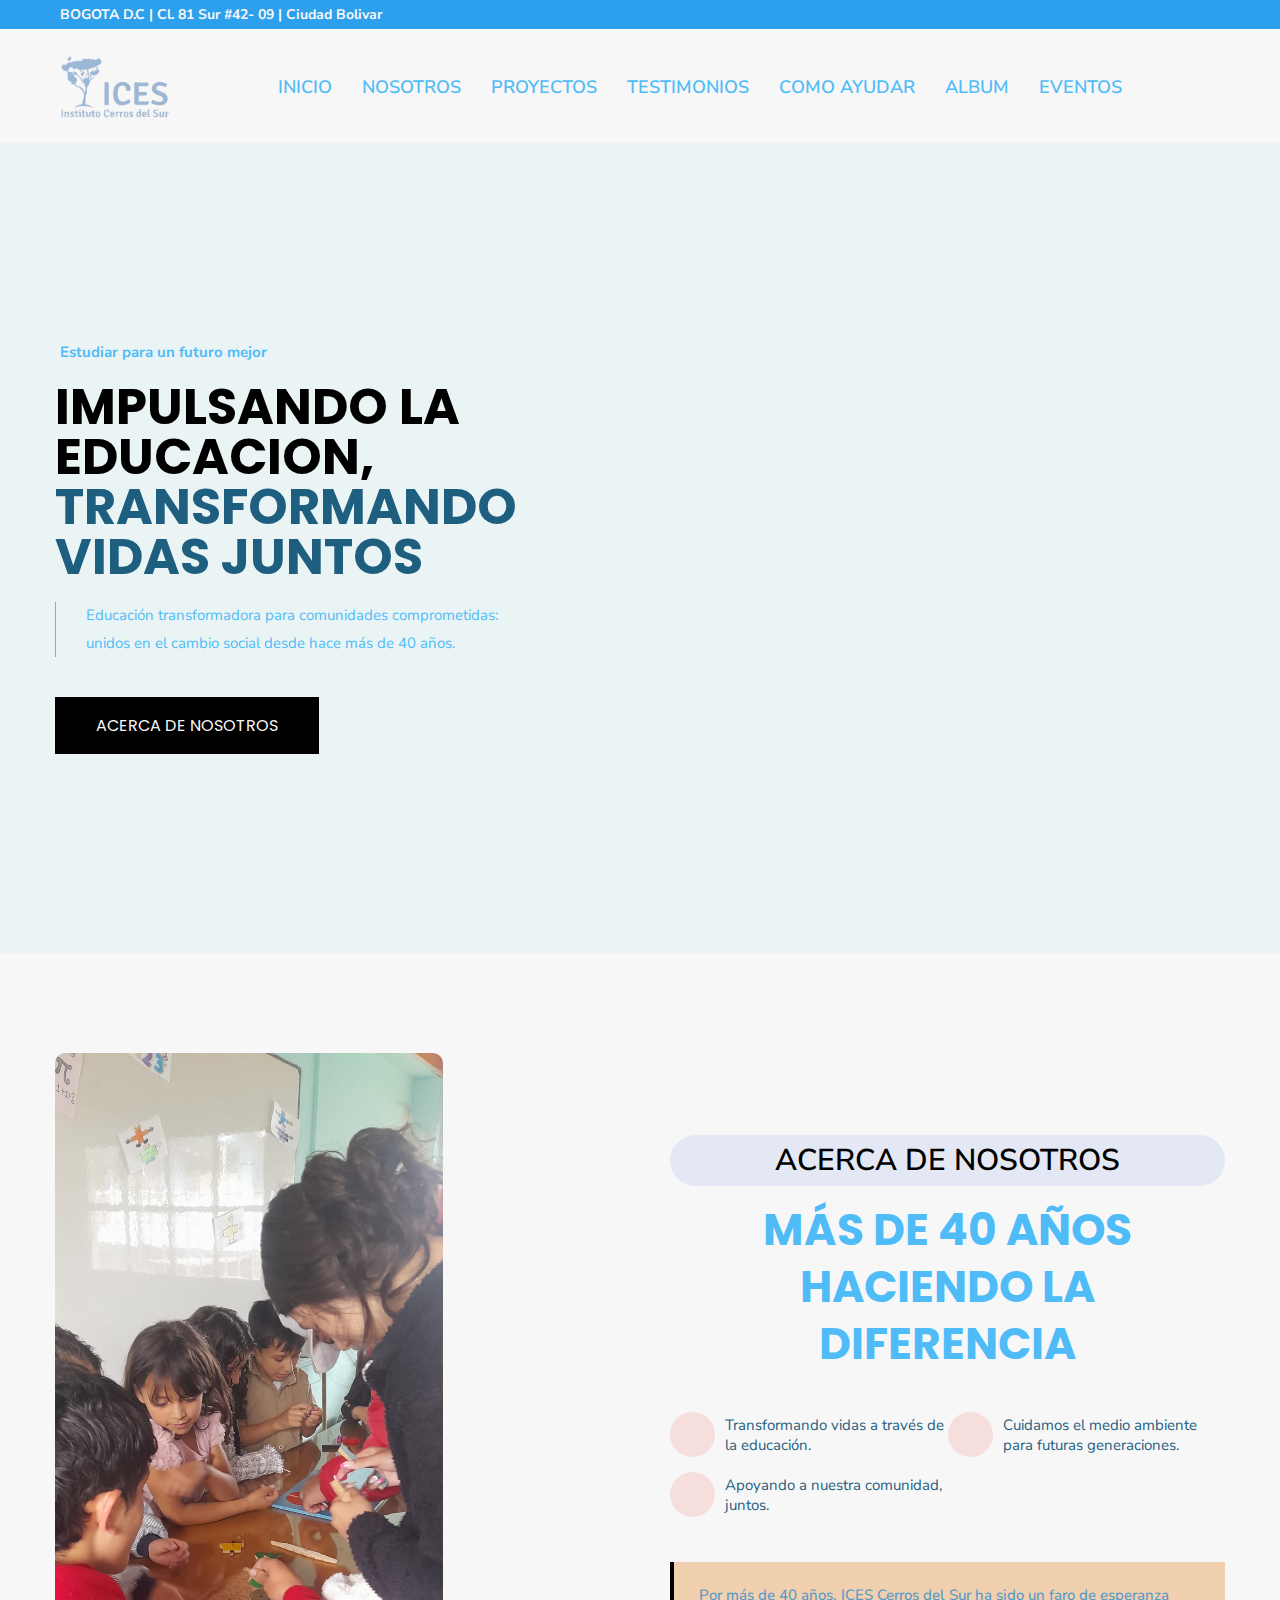
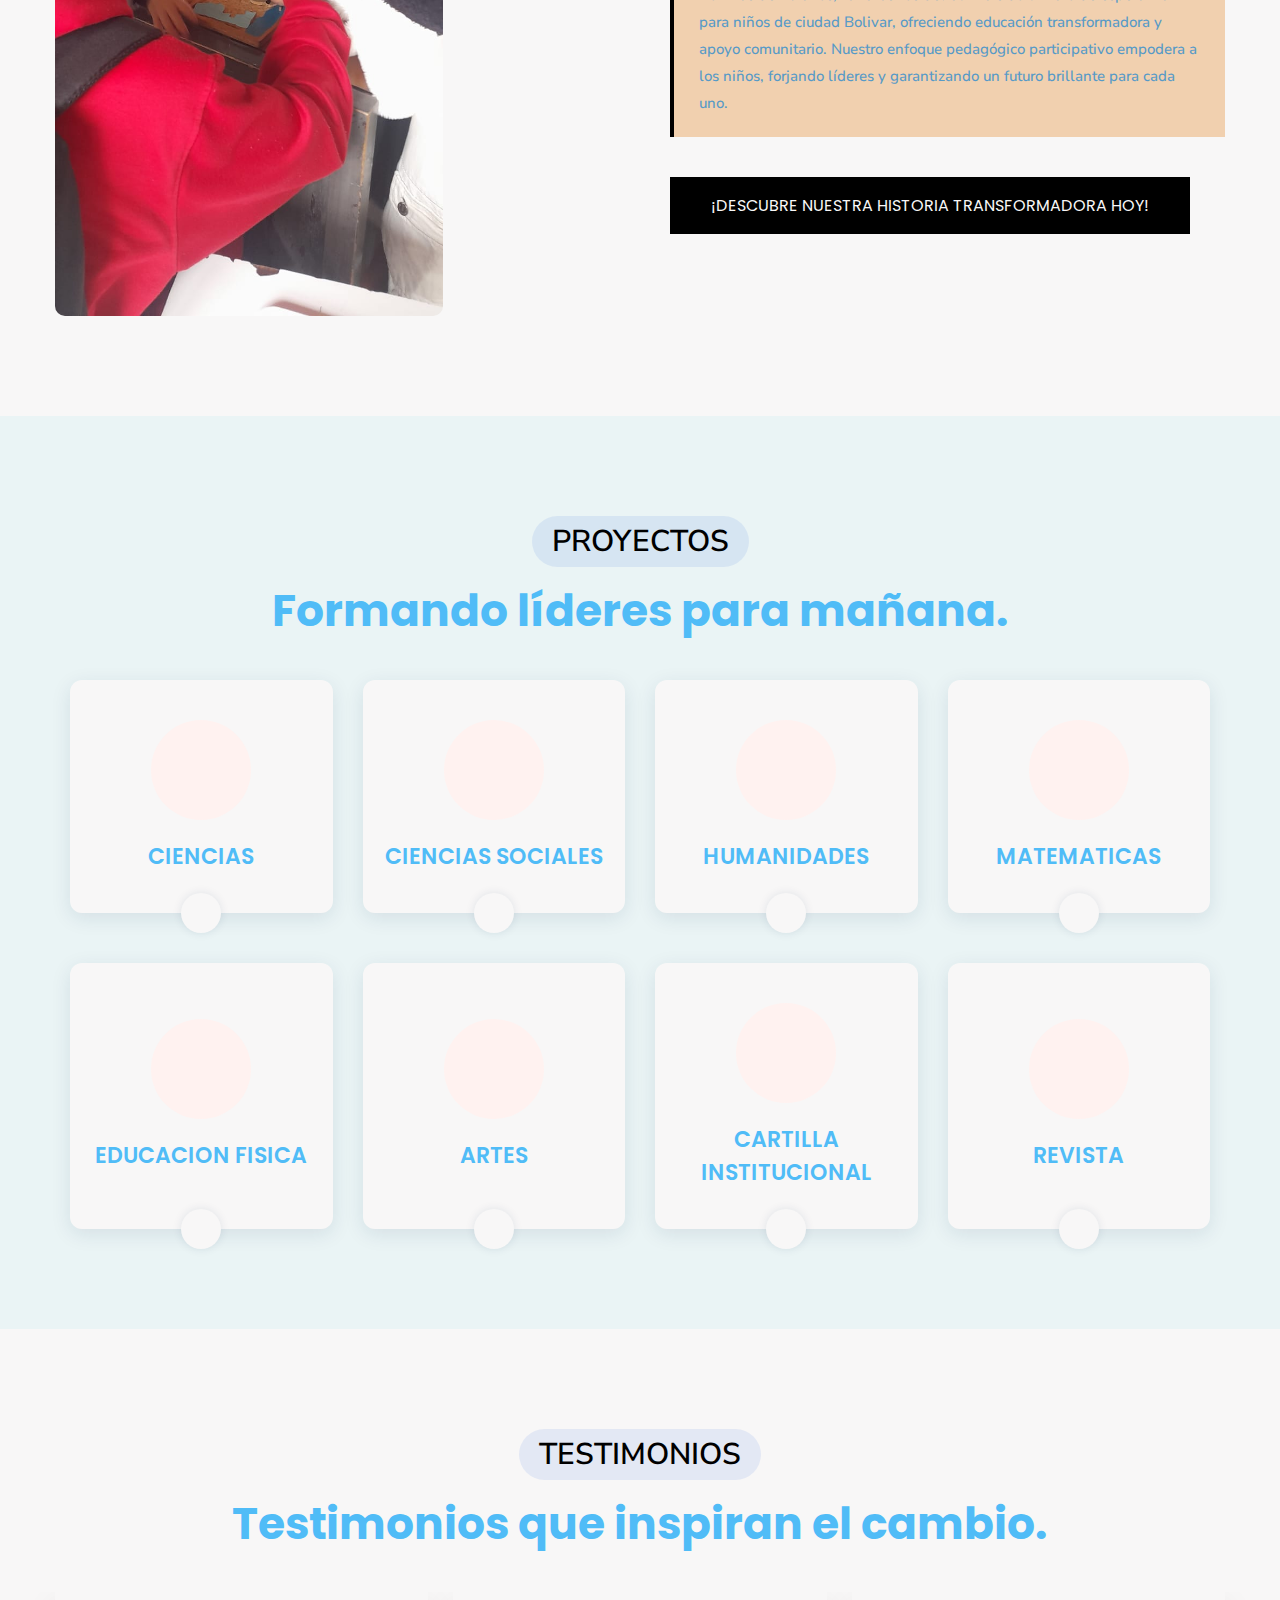
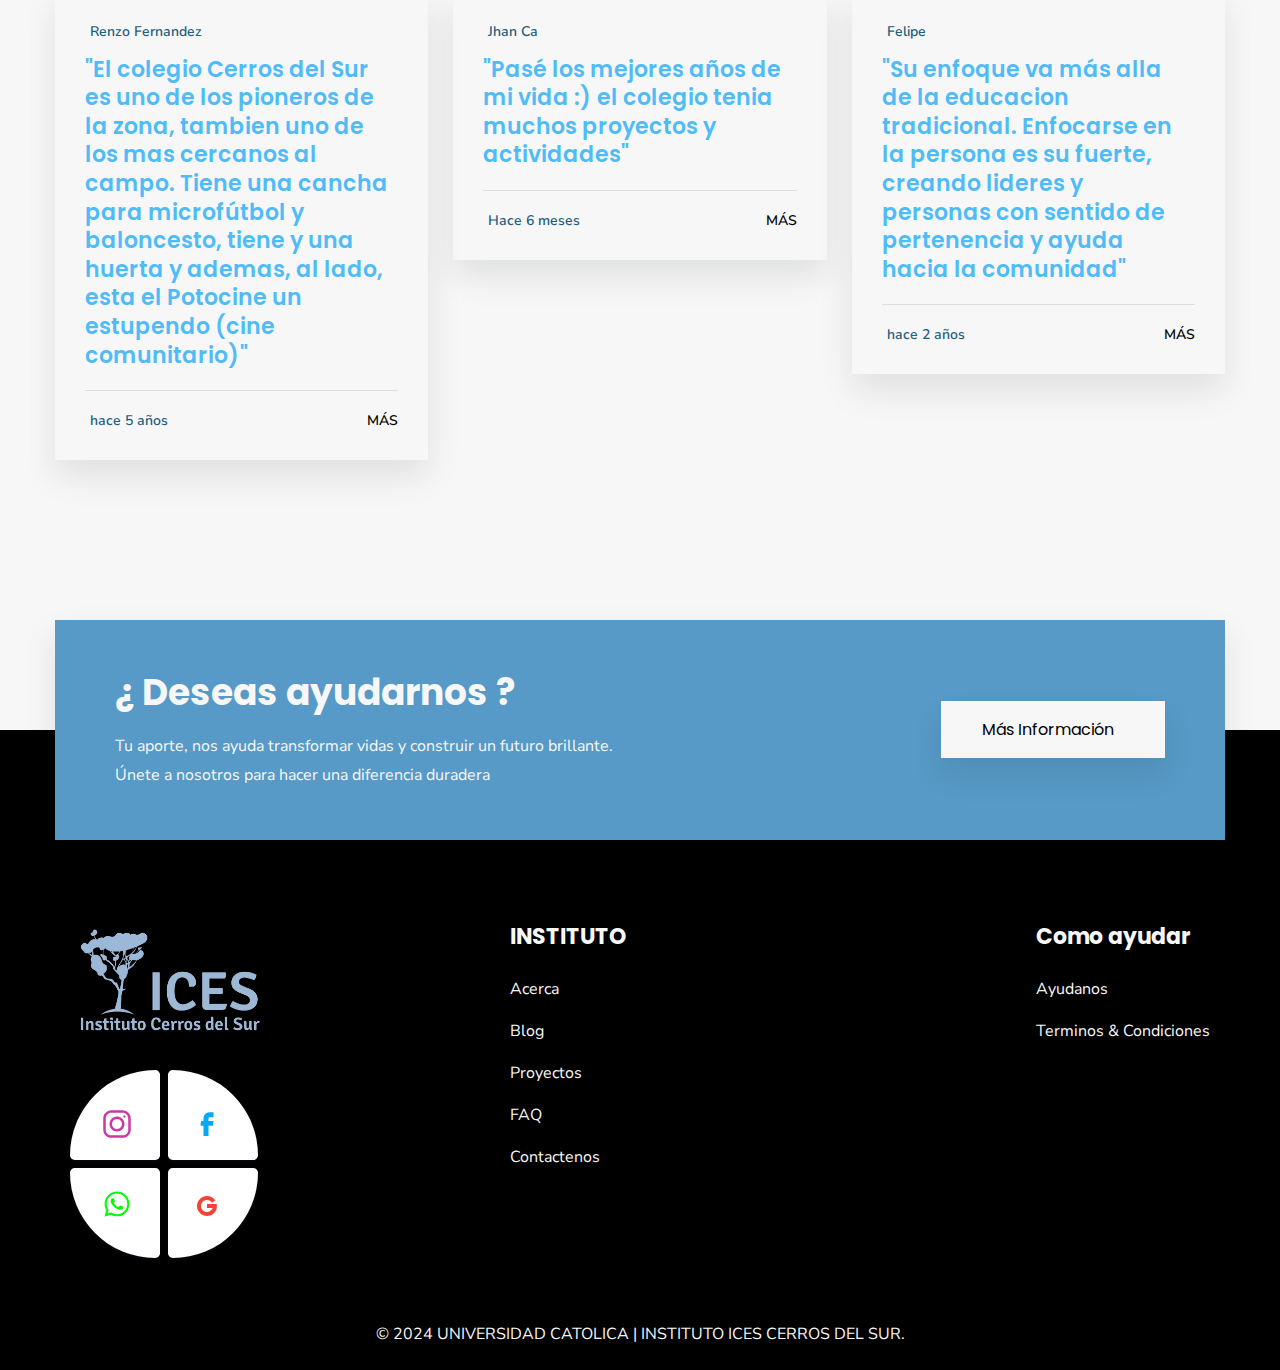
==== index.html @ 518049bb "Primer Commit" ====
<!DOCTYPE html>
<html lang="es">

<head>
  <meta charset="UTF-8">
  <meta http-equiv="X-UA-Compatible" content="IE=edge">
  <meta name="viewport" content="width=device-width, initial-scale=1.0">
  <title>ICES CERROS DEL SUR </title>

  <!-- 
    - favicon
  -->

  <link rel="shortcut icon" type="image/png" sizes="32x32" href="./assets/images/favicon.png">

  <!-- 
    - custom css link
  -->
  <link rel="stylesheet" href="./assets/css/style.css">

  <!-- 
    - google font link
  -->
  <link rel="preconnect" href="https://fonts.googleapis.com">
  <link rel="preconnect" href="https://fonts.gstatic.com" crossorigin>
  <link
    href="https://fonts.googleapis.com/css2?family=Nunito+Sans:wght@400;600;700&family=Poppins:wght@400;500;600;700&display=swap"
    rel="stylesheet">
</head>

<body>

  <!-- 
    - #HEADER
  -->

  <header class="header" data-header>

    <div class="overlay" data-overlay></div>

    <div class="header-top">
      <div class="container">

        <ul class="header-top-list">


          <li>
            <a href="https://maps.app.goo.gl/CgEWjJAajMvfJ3q86" class="header-top-link">
              <ion-icon name="location-outline"></ion-icon>

              <address>BOGOTA D.C | Cl. 81 Sur #42- 09 | Ciudad Bolivar </address>
            </a>
          </li>


        </ul>

        <div class="wrapper">
          <ul class="header-top-social-list">

            <li>
              <a href="mailto:colegioices@gmail.com" class="header-top-social-link">
                <ion-icon name="mail"></ion-icon>
              </a>
            </li>

            <li>
              <a href="https://api.whatsapp.com/send?phone=573142990605&text=Hola,%20quisiera%20más%20información%20de%20cómo%20ayudar." class="header-top-social-link">
                <ion-icon name="logo-whatsapp"></ion-icon>
              </a>
            </li>
            <li>
              <a href="https://www.facebook.com/profile.php?id=100064742769808&mibextid=kFxxJD"
                class="header-top-social-link">
                <ion-icon name="logo-facebook"></ion-icon>
              </a>
            </li>

          </ul>

        </div>

      </div>
    </div>

    <div class="header-bottom">
      <div class="container">

        <a href="index.html" class="logo2">
          <img src="./assets/images/LOGO2.png" alt="LOGO ICES">
        </a>

        <nav class="navbar" data-navbar>

          <div class="navbar-top">


            <button class="nav-close-btn" data-nav-close-btn aria-label="Close Menu">
              <ion-icon name="close-outline"></ion-icon>
            </button>

          </div>
          <div class="navbar-bottom">
            <ul class="navbar-list">

              <li>
                <a href="#home" class="navbar-link" data-nav-link>INICIO</a>
              </li>

              <li>
                <a href="informacion.html" class="navbar-link" data-nav-link>NOSOTROS</a>
              </li>

              <li>
                <a href="#features" class="navbar-link" data-nav-link>PROYECTOS</a>
              </li>

              <li>
                <a href="#blog" class="navbar-link" data-nav-link>TESTIMONIOS</a>
              </li>

              <li>
                <a href="comoayudar.html" class="navbar-link" data-nav-link> COMO AYUDAR</a>
              </li>

              <li>
                <a href="album.html" class="navbar-link" data-nav-link>ALBUM</a>
              </li>

              <li>
                <a href="eventos.html" class="navbar-link" data-nav-link>EVENTOS</a>
              </li>

            </ul>
          </div>

        </nav>

        <div class="header-bottom-actions">

          <button class="header-bottom-actions-btn" data-nav-open-btn aria-label="Open Menu">
            <ion-icon name="menu-outline"></ion-icon>

            <span>Menu</span>
          </button>

        </div>

      </div>
    </div>

  </header>





  <main>
    <article>

      <!-- 
        - #HERO
      -->

      <section class="hero" id="home">
        <div class="container">

          <div class="hero-content">

            <p class="hero-subtitle">
              <ion-icon name="book"></ion-icon>

              <span>Estudiar para un futuro mejor</span>
            </p>

            <h2 class="h1 hero-title">IMPULSANDO LA EDUCACION, <span>TRANSFORMANDO VIDAS JUNTOS</span></h2>

            <p class="hero-text">
              Educación transformadora para comunidades comprometidas: unidos en el cambio social desde hace más de 40
              años.
            </p>

            <button class="btn" onclick="acerca()">ACERCA DE NOSOTROS</button>

          </div>
          <!-- 
  Primera imagen
-->
          <figure class="hero-banner">
            <!-- <img src="./assets/images/fachada.jpeg" alt=" " class="imgfachada" > -->
            <div class="w-100" >
              <iframe src="https://www.facebook.com/plugins/video.php?height=314&href=https%3A%2F%2Fwww.facebook.com%2FAlcaldiaCiudadBolivar%2Fvideos%2F281791846667463%2F&show_text=false&width=560&t=0" width="560" height="314" class="w-100" style="border:none;overflow:hidden" scrolling="no" frameborder="0" allowfullscreen="true" allow="autoplay; clipboard-write; encrypted-media; picture-in-picture; web-share" allowFullScreen="true" ></iframe>
            </div>

          </figure>

        </div>
      </section>





      <!-- 
        - #ABOUT
      -->

      <section class="about" id="about">
        <div class="container">

          <figure class="about-banner">
            <img src="./assets/images/acerca.jpeg" alt="" class="abs-principal">

            <img src="" alt="" class="abs-img">
          </figure>

          <div class="about-content">

            <p class="section-subtitle">ACERCA DE NOSOTROS</p>

            <h2 class="h2 section-title">MÁS DE 40 AÑOS HACIENDO LA DIFERENCIA</h2>

            <p class="about-text">

            </p>

            <ul class="about-list">

              <li class="about-item">
                <div class="about-item-icon">
                  <ion-icon name="book"></ion-icon>
                </div>

                <p class="about-item-text">
                  Transformando vidas a través de la educación.
                </p>
              </li>

              <li class="about-item">
                <div class="about-item-icon">
                  <ion-icon name="leaf-outline"></ion-icon>
                </div>

                <p class="about-item-text">
                  Cuidamos el medio ambiente para futuras generaciones.
                </p>
              </li>

              <li class="about-item">
                <div class="about-item-icon">
                  <ion-icon name="people">
                  </ion-icon>
                </div>

                <p class="about-item-text">
                  Apoyando a nuestra comunidad, juntos.
                </p>
              </li>

            </ul>

            <p class="callout">
              Por más de 40 años, ICES Cerros del Sur ha sido un faro de esperanza para niños de ciudad Bolivar, ofreciendo
              educación transformadora y apoyo comunitario. Nuestro enfoque pedagógico participativo empodera a los
              niños, forjando líderes y garantizando un futuro brillante para cada uno.
            </p>

            <a href="informacion.html" class="btn">¡Descubre nuestra historia transformadora hoy!</a>

          </div>

        </div>
      </section>

      <!-- #FEATURES
        -->

      <section class="features" id="features">
        <div class="container">

          <p class="section-subtitle">PROYECTOS</p>

          <h2 class="h2 section-title">Formando líderes para mañana.</h2>

          <ul class="features-list">

            <li>
              <a href="proyectos.html#ciencias" class="features-card">

                <div class="card-icon">
                  <ion-icon name="leaf-outline"></ion-icon>
                </div>

                <h3 class="card-title">CIENCIAS</h3>

                <div class="card-btn">
                  <ion-icon name="arrow-forward-outline"></ion-icon>
                </div>

              </a>
            </li>


            <li>
              <a href="proyectos.html#sociales" class="features-card">

                <div class="card-icon">
                  <ion-icon name="people"></ion-icon>
                </div>

                <h3 class="card-title">CIENCIAS SOCIALES</h3>

                <div class="card-btn">
                  <ion-icon name="arrow-forward-outline"></ion-icon>
                </div>

              </a>
            </li>

            <li>
              <a href="proyectos.html#humanidades" class="features-card">

                <div class="card-icon">
                  <ion-icon name="people-outline"></ion-icon>
                </div>

                <h3 class="card-title">HUMANIDADES</h3>

                <div class="card-btn">
                  <ion-icon name="arrow-forward-outline"></ion-icon>
                </div>

              </a>
            </li>

            <li>
              <a href="proyectos.html#matematicas" class="features-card">

                <div class="card-icon">
                  <ion-icon name="calculator"></ion-icon>
                </div>

                <h3 class="card-title">MATEMATICAS</h3>

                <div class="card-btn">
                  <ion-icon name="arrow-forward-outline"></ion-icon>
                </div>

              </a>
            </li>

            <li>
              <a href="proyectos.html#edufisica" class="features-card">

                <div class="card-icon">
                  <ion-icon name="football-outline"></ion-icon>
                </div>

                <h3 class="card-title">EDUCACION FISICA</h3>

                <div class="card-btn">
                  <ion-icon name="arrow-forward-outline"></ion-icon>
                </div>

              </a>
            </li>

            <li>
              <a href="proyectos.html#artes" class="features-card">

                <div class="card-icon">
                  <ion-icon name="pencil"></ion-icon>
                </div>

                <h3 class="card-title">ARTES</h3>

                <div class="card-btn">
                  <ion-icon name="arrow-forward-outline"></ion-icon>
                </div>

              </a>
            </li>
            <li>
              <a href="/assets/images/Cartilla final.pdf" class="features-card">

                <div class="card-icon">
                  <ion-icon name="document"></ion-icon>
                </div>

                <h3 class="card-title">CARTILLA INSTITUCIONAL</h3>

                <div class="card-btn">
                  <ion-icon name="arrow-forward-outline"></ion-icon>
                </div>

              </a>
            </li>
            <li>
              <a href="proyectos.html#artes" class="features-card">

                <div class="card-icon">
                  <ion-icon name="newspaper"></ion-icon>
                </div>

                <h3 class="card-title">REVISTA</h3>

                <div class="card-btn">
                  <ion-icon name="arrow-forward-outline"></ion-icon>
                </div>

              </a>
            </li>
          </ul>
          

        </div>
      </section>





      <!-- 
        - #BLOG
      -->

      <section class="blog" id="blog">
        <div class="container">

          <p class="section-subtitle">TESTIMONIOS</p>

          <h2 class="h2 section-title">Testimonios que inspiran el cambio.</h2>

          <ul class="blog-list has-scrollbar">

            <li>
              <div class="blog-card">



                <div class="blog-content">

                  <div class="blog-content-top">

                    <ul class="card-meta-list">

                      <li>
                        <a href="#" class="card-meta-link">
                          <ion-icon name="person"></ion-icon>

                          <span>Renzo Fernandez</span>
                        </a>
                      </li>

                      <li>
                        <a href="#" class="card-meta-link">

                          <span></span>
                        </a>
                      </li>

                    </ul>

                    <h3 class="h3 blog-title">
                      <a href="#">"El colegio Cerros del Sur es uno de los pioneros de la zona, tambien uno de los mas
                        cercanos al campo.
                        Tiene una cancha para microfútbol y baloncesto, tiene y una huerta y ademas, al lado, esta el
                        Potocine un estupendo (cine comunitario)"</a>
                    </h3>

                  </div>

                  <div class="blog-content-bottom">
                    <div class="publish-date">
                      <ion-icon name="calendar"></ion-icon>

                      <time datetime="2022-27-04">hace 5 años</time>
                    </div>

                    <a href="#" class="read-more-btn">Más</a>
                  </div>

                </div>

              </div>
            </li>

            <li>
              <div class="blog-card">


                <div class="blog-content">

                  <div class="blog-content-top">

                    <ul class="card-meta-list">

                      <li>
                        <a href="#" class="card-meta-link">
                          <ion-icon name="person"></ion-icon>
                          <!-- user name review-->
                          <span> Jhan Ca</span>
                        </a>
                      </li>

                      <li>
                        <a href="#" class="card-meta-link">



                        </a>
                      </li>

                    </ul>

                    <h3 class="h3 blog-title">
                      <a href="#">"Pasé los mejores años de mi vida :) el colegio tenia muchos proyectos y
                        actividades"</a>
                    </h3>

                  </div>

                  <div class="blog-content-bottom">
                    <div class="publish-date">
                      <ion-icon name="calendar"></ion-icon>

                      <time datetime="2022-27-04">Hace 6 meses</time>
                    </div>

                    <a href="#" class="read-more-btn">Más</a>
                  </div>

                </div>

              </div>
            </li>

            <li>
              <div class="blog-card">



                <div class="blog-content">

                  <div class="blog-content-top">

                    <ul class="card-meta-list">

                      <li>
                        <a href="#" class="card-meta-link">
                          <ion-icon name="person"></ion-icon>
                          <!-- user name review-->
                          <span>Felipe</span>
                        </a>
                      </li>

                      <li>
                        <a href="#" class="card-meta-link">


                        </a>
                      </li>

                    </ul>

                    <h3 class="h3 blog-title">
                      <a href="#">"Su enfoque va más alla de la educacion tradicional. Enfocarse en la persona es su fuerte, creando lideres y personas con sentido de pertenencia y ayuda hacia la comunidad"</a>
                    </h3>

                  </div>

                  <div class="blog-content-bottom">
                    <div class="publish-date">
                      <ion-icon name="calendar"></ion-icon>

                      <time datetime="2022-27-04">hace 2 años</time>
                    </div>

                    <a href="#" class="read-more-btn">Más</a>
                  </div>

                </div>

              </div>
            </li>

          </ul>

        </div>
      </section>





      <!-- 
        - #CTA
      -->

      <section class="cta">
        <div class="container">

          <div class="cta-card">
            <div class="card-content">
              <h2 class="h2 card-title">¿ Deseas ayudarnos ? </h2>

              <p class="card-text">Tu aporte, nos ayuda transformar vidas y construir un futuro brillante. <br> Únete a
                nosotros para hacer una diferencia duradera</p>
            </div>

            <button class="btn cta-btn" onclick="ayudanos()">
              <span>Más Información</span>

              <ion-icon name="arrow-forward-outline"></ion-icon>
            </button>
          </div>

        </div>
      </section>

    </article>
  </main>





  <!-- 
    - #FOOTER
  -->

  <footer class="footer">

    <div class="footer-top">
      <div class="container">

        <div class="footer-brand">

          <a href="#" class="logo">
            <img src="./assets/images/LOGO.jpeg" alt="ICES LOGO PNG">
          </a>

          <p class="section-text">

          </p>
          <!-- 
    - REDES SOCIALES
  -->
          <div class="main">
            <div class="up">
              <button class="card1" >
                <svg class="instagram" fill-rule="nonzero" height="50px" width="40px" viewBox="0,0,256,256"
                  xmlns:xlink="http://www.w3.org/1999/xlink" xmlns="http://www.w3.org/2000/svg">
                  <g style="mix-blend-mode: normal" text-anchor="none" font-size="none" font-weight="none"
                    font-family="none" stroke-dashoffset="0" stroke-dasharray="" stroke-miterlimit="10"
                    stroke-linejoin="miter" stroke-linecap="butt" stroke-width="1" stroke="none" fill-rule="nonzero">
                    <g transform="scale(8,8)">
                      <path
                        d="M11.46875,5c-3.55078,0 -6.46875,2.91406 -6.46875,6.46875v9.0625c0,3.55078 2.91406,6.46875 6.46875,6.46875h9.0625c3.55078,0 6.46875,-2.91406 6.46875,-6.46875v-9.0625c0,-3.55078 -2.91406,-6.46875 -6.46875,-6.46875zM11.46875,7h9.0625c2.47266,0 4.46875,1.99609 4.46875,4.46875v9.0625c0,2.47266 -1.99609,4.46875 -4.46875,4.46875h-9.0625c-2.47266,0 -4.46875,-1.99609 -4.46875,-4.46875v-9.0625c0,-2.47266 1.99609,-4.46875 4.46875,-4.46875zM21.90625,9.1875c-0.50391,0 -0.90625,0.40234 -0.90625,0.90625c0,0.50391 0.40234,0.90625 0.90625,0.90625c0.50391,0 0.90625,-0.40234 0.90625,-0.90625c0,-0.50391 -0.40234,-0.90625 -0.90625,-0.90625zM16,10c-3.30078,0 -6,2.69922 -6,6c0,3.30078 2.69922,6 6,6c3.30078,0 6,-2.69922 6,-6c0,-3.30078 -2.69922,-6 -6,-6zM16,12c2.22266,0 4,1.77734 4,4c0,2.22266 -1.77734,4 -4,4c-2.22266,0 -4,-1.77734 -4,-4c0,-2.22266 1.77734,-4 4,-4z">
                      </path>
                    </g>
                  </g>
                </svg>
              </button>
              <button class="card2" onclick="facebook()">
                <svg xmlns="http://www.w3.org/2000/svg" fill="none" viewBox="0 0 24 24" height="50px" width="30px"
                  class="facebook">
                  <path
                    d="M9.19795 21.5H13.198V13.4901H16.8021L17.198 9.50977H13.198V7.5C13.198 6.94772 13.6457 6.5 14.198 6.5H17.198V2.5H14.198C11.4365 2.5 9.19795 4.73858 9.19795 7.5V9.50977H7.19795L6.80206 13.4901H9.19795V21.5Z">
                  </path>
                </svg>
              </button>
            </div>
            <div class="down">
              <button class="card3" onclick="whatsapp()">
                <svg width="30" height="30" viewBox="0 0 24 24" xmlns="http://www.w3.org/2000/svg" class="whatsapp">
                  <path
                    d="M19.001 4.908A9.817 9.817 0 0 0 11.992 2C6.534 2 2.085 6.448 2.08 11.908c0 1.748.458 3.45 1.321 4.956L2 22l5.255-1.377a9.916 9.916 0 0 0 4.737 1.206h.005c5.46 0 9.908-4.448 9.913-9.913A9.872 9.872 0 0 0 19 4.908h.001ZM11.992 20.15A8.216 8.216 0 0 1 7.797 19l-.3-.18-3.117.818.833-3.041-.196-.314a8.2 8.2 0 0 1-1.258-4.381c0-4.533 3.696-8.23 8.239-8.23a8.2 8.2 0 0 1 5.825 2.413 8.196 8.196 0 0 1 2.41 5.825c-.006 4.55-3.702 8.24-8.24 8.24Zm4.52-6.167c-.247-.124-1.463-.723-1.692-.808-.228-.08-.394-.123-.556.124-.166.246-.641.808-.784.969-.143.166-.29.185-.537.062-.247-.125-1.045-.385-1.99-1.23-.738-.657-1.232-1.47-1.38-1.716-.142-.247-.013-.38.11-.504.11-.11.247-.29.37-.432.126-.143.167-.248.248-.413.082-.167.043-.31-.018-.433-.063-.124-.557-1.345-.765-1.838-.2-.486-.404-.419-.557-.425-.142-.009-.309-.009-.475-.009a.911.911 0 0 0-.661.31c-.228.247-.864.845-.864 2.067 0 1.22.888 2.395 1.013 2.56.122.167 1.742 2.666 4.229 3.74.587.257 1.05.408 1.41.523.595.19 1.13.162 1.558.1.475-.072 1.464-.6 1.673-1.178.205-.58.205-1.075.142-1.18-.061-.104-.227-.165-.475-.29Z">
                  </path>
                </svg>
              </button>
              <button class="card4" onclick="mail()">
                <svg xmlns="http://www.w3.org/2000/svg" fill="none" viewBox="0 0 24 24" height="24" class="gmail"
                  width="24">
                  <path
                    d="M6 12C6 15.3137 8.68629 18 12 18C14.6124 18 16.8349 16.3304 17.6586 14H12V10H21.8047V14H21.8C20.8734 18.5645 16.8379 22 12 22C6.47715 22 2 17.5228 2 12C2 6.47715 6.47715 2 12 2C15.445 2 18.4831 3.742 20.2815 6.39318L17.0039 8.68815C15.9296 7.06812 14.0895 6 12 6C8.68629 6 6 8.68629 6 12Z">
                  </path>
                </svg>
              </button>
            </div>
          </div>
          
        </div>

        <div class="footer-link-box">

          <ul class="footer-list">

            <li>
              <p class="footer-list-title">INSTITUTO</p>
            </li>

            <li>
              <a href="#about" class="footer-link">Acerca</a>
            </li>

            <li>
              <a href="#blog" class="footer-link">Blog</a>
            </li>

            <li>
              <a href="#features" class="footer-link">Proyectos</a>
            </li>

            <li>
              <a href="#" class="footer-link">FAQ</a>
            </li>

            <li>
              <a href="comoayudar.html" class="footer-link">Contactenos</a>
            </li>

          </ul>

          <ul class="footer-list">

            <li>
              <p class="footer-list-title">Como ayudar</p>
            </li>

            <li>
              <a href="comoayudar.html" class="footer-link">Ayudanos</a>
            </li>

            <li>
              <a href="#" class="footer-link">Terminos & Condiciones</a>
            </li>
          </ul>

        </div>

      </div>
    </div>

    <div class="footer-bottom">
      <div class="container">

        <p class="copyright">
          &copy; 2024 <a href="#">UNIVERSIDAD CATOLICA | INSTITUTO ICES CERROS DEL SUR</a>.
        </p>

      </div>
    </div>

  </footer>





  <!-- 
    - custom js link
  -->
  <script src="./assets/js/script.js"></script>

  <!-- 
    - ionicon link
  -->
  <script type="module" src="https://unpkg.com/ionicons@5.5.2/dist/ionicons/ionicons.esm.js"></script>
  <script nomodule src="https://unpkg.com/ionicons@5.5.2/dist/ionicons/ionicons.js"></script>

</body>

</html>
---- assets/css/style.css ----
/*-----------------------------------*\
  #style.css
\*-----------------------------------*/







/*-----------------------------------*\
  #CUSTOM PROPERTY
\*-----------------------------------*/

:root {

  /**
   * colors
   */

  --dark-jungle-green: hsl(201, 91%, 64%);
  --prussian-blue: hsl(204, 84%, 55%);
  --raisin-black-1: hsl(204, 50%, 56%);
  --raisin-black-2: hsl(200, 78%, 66%);
  --yellow-green: hsl(89, 72%, 45%);
  --orange-soda: hsl(0, 0%, 0%);
  --cultured-1: hsl(0, 0%, 93%);
  --cultured-2: hsl(185, 35%, 94%);
  --misty-rose: hsl(7, 56%, 91%);
  --alice-blue: hsl(210, 100%, 97%);
  --seashell: hsl(8, 100%, 97%);
  --cadet: hsl(200, 62%, 31%);
  --white: hsl(0, 6%, 97%);
  --black: hsl(0, 0%, 0%);
  --opal: hsl(180, 29%, 56%);

  /**
   * typography
   */

  --ff-nunito-sans: "Nunito Sans", sans-serif;
  --ff-poppins: "Poppins", sans-serif;

  --fs-1: 1.875rem;
  --fs-2: 1.5rem;
  --fs-3: 1.375rem;
  --fs-4: 1.125rem;
  --fs-5: 0.875rem;
  --fs-6: 0.813rem;
  --fs-7: 0.75rem;

  --fw-500: 500;
  --fw-600: 600;
  --fw-700: 700;

  /**
   * transition
   */

  --transition: 0.25s ease;

  /**
   * spacing
   */

  --section-padding: 100px;

  /**
   * shadow
   */

  --shadow-1: 0 5px 20px 0 hsla(219, 56%, 21%, 0.1);
  --shadow-2: 0 16px 32px hsla(188, 63%, 7%, 0.1);

}





/*-----------------------------------*\
  #RESET
\*-----------------------------------*/

*, *::before, *::after {
  margin: 0;
  padding: 0;
  box-sizing: border-box;
}

li { list-style: none; }

a { text-decoration: none; }

a,
img,
span,
button,
ion-icon { display: block; }

button {
  border: none;
  background: none;
  font: inherit;
  text-align: left;
  cursor: pointer;
}

address { font-style: normal; }

ion-icon { pointer-events: none; }

html {
  font-family: var(--ff-nunito-sans);
  scroll-behavior: smooth;
}

body {
  background: var(--white);
  overflow-x: hidden;
}

::-webkit-scrollbar {
  width: 10px;
  height: 8px;
}

::-webkit-scrollbar-track { background: var(--white); }

::-webkit-scrollbar-thumb {
  background: var(--cadet);
  border-left: 2px solid var(--white);
}





/*-----------------------------------*\
  #REUSED STYLE
\*-----------------------------------*/

.container { padding-inline: 15px; }

button, a { transition: var(--transition); }

.h1,
.h2,
.h3 {
  color: var(--dark-jungle-green);
  font-family: var(--ff-poppins);
  line-height: 1.3;
}

.h1 {
  font-size: var(--fs-1);
  line-height: 1;
}

.h2 { font-size: var(--fs-2); }

.h3 {
  font-size: var(--fs-4);
  font-weight: var(--font-weight, 700);
}

.h3 > a { color: inherit; }

.btn {
  position: relative;
  background: var(--orange-soda);
  color: var(--white);
  font-family: var(--ff-poppins);
  font-size: var(--fs-5);
  text-transform: var(--text-transform, capitalize);
  border: 1px solid var(--orange-soda);
  padding: 10px 20px;
  z-index: 1;
}

.btn:is(:hover, :focus) {
  background: var(--black);
  color: var(--dark-jungle-green);
  border-color: var(--black);
}

.logo-inside{
  margin-left: 40%;
}

.btn::before {
  content: "";
  position: absolute;
  top: 0;
  left: 0;
  width: 0;
  height: 100%;
  background: var(--white);
  transition: var(--transition);
  z-index: -1;
}

.btn:is(:hover, :focus)::before { width: 100%; }

.w-100 { width: 100%; padding-left: 20px; border-radius: 10px;}

.section-subtitle {
  color: var(--orange-soda);
  font-size: 30px;
  font-weight: var(--fw-600);
  padding: 5px 20px;
  background: hsla(220, 96%, 44%, 0.083);
  width: max-content;
  border-radius: 50px;
  margin-inline: auto;
  margin-bottom: 15px;
  border-color: #333FEB;
}

.section-title {
  text-align: var(--text-align, center);
  margin-bottom: var(--margin-bottom, 50px);
}

.card-badge {
  background: var(--black);
  color: var(--white);
  font-size: var(--fs-7);
  text-transform: uppercase;
  position: absolute;
  top: 15px;
  right: 15px;
  padding: 4px 10px;
}

.card-badge.green { background: var(--yellow-green); }

.card-badge.orange { background: var(--orange-soda); }

.has-scrollbar {
  display: flex;
  align-items: flex-start;
  gap: 15px;
  overflow-x: auto;
  margin-inline: -15px;
  padding-inline: 15px;
  scroll-padding-left: 15px;
  padding-bottom: 60px;
  scroll-snap-type: inline mandatory;
}

.has-scrollbar > li {
  min-width: 100%;
  scroll-snap-align: start;
}

.has-scrollbar::-webkit-scrollbar-track {
  background: var(--cultured-2);
  outline: 2px solid var(--cadet);
  border-radius: 10px;
}

.has-scrollbar::-webkit-scrollbar-thumb {
  background: var(--cadet);
  border: 1px solid var(--cultured-2);
  border-radius: 10px;
}

.has-scrollbar::-webkit-scrollbar-button { width: 15%; }





/*-----------------------------------*\
  #HEADER
\*-----------------------------------*/

.header {
  position: relative;
  z-index: 3;
}

.header-top {
  background: var(--prussian-blue);
  padding-block: 15px;
}

.header-top .container,
.header-top-list {
  display: flex;
  flex-wrap: wrap;
  justify-content: center;
  align-items: center;
}

.header-top .container { gap: 8px 20px; }

.header-top-list { gap: 15px; }

.header-top-link {
  color: var(--white);
  font-size: var(--fs-6);
  font-weight: var(--fw-700);
  display: flex;
  justify-content: center;
  align-items: center;
  gap: 5px;
}

.header-top-link:is(:hover, :focus) { color: var(--orange-soda); }

.header-top-link ion-icon {
  color: var(--orange-soda);
  font-size: 15px;
  --ionicon-stroke-width: 60px;
}

.header-top .wrapper,
.header-top-social-list {
  display: flex;
  align-items: center;
}

.header-top .wrapper { gap: 20px; }

.header-top-social-list { gap: 8px; }

.header-top-social-link {
  color: var(--white);
  font-size: 15px;
}

.header-top-btn {
  background: var(--orange-soda);
  color: var(--white);
  font-size: var(--fs-6);
  font-weight: var(--fw-700);
  padding: 4px 15px;
}

.header-top-btn:is(:hover, :focus) { --orange-soda: hsl(7, 72%, 46%); }

.header-bottom {
  background: var(--white);
  padding-block: 25px;
}

.header-bottom .logo img { margin-inline: auto;
max-width: 100px; max-height: 70px; }

.navbar {
  background: var(--white);
  position: fixed;
  top: 0;
  left: -310px;
  max-width: 300px;
  width: 100%;
  height: 100%;
  box-shadow: 0 3px 10px hsla(0, 0%, 0%, 0.3);
  z-index: 5;
  padding: 60px 20px;
  visibility: hidden;
  transition: 0.15s ease-in;
}

.navbar.active {
  visibility: visible;
  transform: translateX(310px);
  transition: 0.25s ease-out;
}

.navbar-top {
  display: flex;
  justify-content: space-between;
  align-items: center;
  padding-bottom: 40px;
  border-bottom: 1px solid var(--cultured-1);
  margin-bottom: 25px;
}

.navbar-top .logo img { width: 200px; }

.nav-close-btn ion-icon {
  font-size: 20px;
  --ionicon-stroke-width: 45px;
  padding: 5px;
}

.navbar-link {
  color: var(--cadet);
  font-size: var(--fs-5);
  font-weight: var(--fw-600);
  text-transform: uppercase;
  padding-block: 15px;
}

.navbar-link:is(:hover, :focus) { color: var(--orange-soda); }

.overlay {
  position: fixed;
  inset: 0;
  background: hsla(0, 0%, 0%, 0.7);
  opacity: 0;
  pointer-events: none;
  transition: var(--transition);
  z-index: 4;
}

.overlay.active {
  opacity: 1;
  pointer-events: all;
}

.header-bottom-actions {
  background: var(--white);
  position: fixed;
  bottom: 0;
  left: 0;
  width: 100%;
  display: flex;
  justify-content: space-evenly;
  padding-block: 15px 10px;
  box-shadow: -2px 0 30px hsla(237, 71%, 52%, 0.2);
  z-index: 3;
}

.header-bottom-actions-btn ion-icon {
  color: hsl(0, 0%, 10%);
  font-size: 20px;
  margin-inline: auto;
  margin-bottom: 5px;
  --ionicon-stroke-width: 40px;
  transition: var(--transition);
}

.header-bottom-actions-btn:is(:hover, :focus) ion-icon { color: var(--orange-soda); }

.header-bottom-actions-btn span {
  color: var(--cadet);
  font-family: var(--ff-poppins);
  font-size: var(--fs-7);
  font-weight: var(--fw-500);
}





/*-----------------------------------*\
  #HERO
\*-----------------------------------*/

.hero {
  background-color: var(--cultured-2);
  padding-block: var(--section-padding);
  min-height: 90vh ;
  display: grid;
}

.hero .w-100{
  min-width: 100%;
  min-height: 100%;
}

.hero .container{
 
  align-content: center;
}

.hero-content { margin-bottom: 60px; }

.hero-subtitle {
  display: flex;
  justify-content: flex-start;
  align-items: center;
  gap: 5px;
  margin-bottom: 20px;
}

.hero-title span{
  color: var(--cadet);
}

.hero-subtitle ion-icon { color: var(--orange-soda); }

.hero-subtitle span {
  color: var(--dark-jungle-green);
  font-size: var(--fs-5);
  font-weight: var(--fw-700);
}

.hero-title { margin-bottom: 20px; color: var(--orange-soda)}

.hero-text {
  color: var(--dark-jungle-green);
  font-size: var(--fs-5);
  line-height: 1.8;
  padding-left: 15px;
  border-left: 1px solid;
  margin-bottom: 30px;
}

.hero-title-contacto{
  align-items: center;
  display: flex;
}





/*-----------------------------------*\
  #ABOUT
\*-----------------------------------*/

.about { padding-block: var(--section-padding); }

.about-banner {
  position: relative;
  margin-bottom: 40px;
  
}

.about-banner > img {
  max-width: max-content;
  width: 80%%;
  border-radius: 10px;
}


.about-banner .abs-img {
  position: absolute;
  bottom: 5px;
  margin-left:5px;
  width: 40%;
  border-radius: 4px;
}

.about .section-subtitle { margin-inline: 0; width: 100%; text-align: center;}


.about .section-title {
  --text-align: left;
  --margin-bottom: 15px;
}

.about-text {
  color: var(--cadet);
  font-size: var(--fs-5);
  line-height: 1.7;
  margin-bottom: 30px;
}

.about-list { margin-bottom: 30px; }

.about-item {
  display: flex;
  justify-content: flex-start;
  align-items: center;
  gap: 10px;
  margin-bottom: 15px;
}

.about-item-icon {
  background: var(--misty-rose);
  height: 45px;
  min-width: 45px;
  border-radius: 50%;
  display: grid;
  place-items: center;
}

.about-item-icon ion-icon {
  color: #1D438A;
  font-size: 18px;
}

.about-item-text {
  color: var(--cadet);
  font-size: var(--fs-5);
}

.about .callout {
  background: hsla(30, 78%, 53%, 0.353);
  color: var(--raisin-black-1);
  font-size: var(--fs-5);
  font-weight: var(--fw-500);
  line-height: 1.8;
  padding: 20px 25px;
  border-left: 4px solid var(--orange-soda);
  margin-bottom: 40px;
}

.about .btn {
  max-width: max-content;
  --text-transform: uppercase;
}





/*-----------------------------------*\
  #SERVICE
\*-----------------------------------*/

.service {
  background: var(--cultured-2);
  padding-block: var(--section-padding);
}

.service-list {
  display: flex;
  flex-wrap: wrap;
  justify-content: center;
  gap: 30px;
}

.service-card {
  position: relative;
  background: var(--white);
  text-align: center;
  padding: 40px 30px;
  box-shadow: var(--shadow-2);
  
}

.service-card .card-icon {
  
  width: max-content;
  margin-inline: auto;
  margin-bottom: 20px;
}
.service-card .card-icon >img{
  max-width: 200px;
}

#courier{
  max-width: 185px;
}

.service-card .card-title { margin-bottom: 15px; }

.service-card .card-title > a:is(:hover, :focus) { color: var(--orange-soda); }

.service-card .card-text {
  color: var(--cadet);
  font-size: var(--fs-5);
  line-height: 1.8;
  margin-bottom: 25px;
}

.service-card .card-link {
  color: var(--opal);
  font-size: var(--fs-5);
  font-weight: var(--fw-600);
  display: flex;
  justify-content: center;
  align-items: center;
  gap: 5px;
}

.service-card:is(:hover, :focus) .card-link { color: var(--orange-soda); }

.service-card::after {
  content: "";
  position: absolute;
  bottom: 0;
  left: 0;
  width: 0;
  height: 4px;
  background: var(--orange-soda);
  transition: var(--transition);
}

.service-card:is(:hover, :focus)::after { width: 100%; }





/*-----------------------------------*\
  #PROPERTY
\*-----------------------------------*/

.property { padding-block: var(--section-padding); }

.property-card {
  border: 1px solid var(--alice-blue);
  box-shadow: var(--shadow-2);
  width: 100%;
  

}

.property-card .card-banner {
  position: relative;
  aspect-ratio: 2 / 1.5;
  overflow: hidden;

}

.property-card .card-banner a { height: 100%; }

.property-card .card-banner iframe {
  height: 90%;
  object-fit: cover;
  transition: 0.5s ease;

}

.property-card:hover .card-banner iframe{ transform: scale(1.1); }

.property-card .card-banner::before {
  content: "";
  position: absolute;
  inset: 0;
  background: linear-gradient(to top, hsla(0, 0%, 0%, 0.95), transparent 30%);
  pointer-events: none;
  z-index: 1;
}


.property-card .banner-actions {
  position: absolute;
  bottom: 15px;
  left: 15px;
  right: 15px;
  display: flex;
  flex-wrap: wrap-reverse;
  align-items: center;
  gap: 15px 10px;
  z-index: 1;
}

.banner-actions-btn {
  color: var(--white);
  font-size: var(--fs-6);
  line-height: 1;
  display: flex;
  align-items: flex-end;
  gap: 4px;
}

.banner-actions-btn ion-icon { font-size: 16px; }

.banner-actions-btn:first-child { margin-right: auto; }

.banner-actions-btn:is(:hover, :focus) { color: var(--orange-soda); }

.property-card .card-content {
  padding: 30px 15px 15px;
  border-bottom: 1px solid hsla(0, 0%, 0%, 0.1);
}

.card-price {
  color: var(--orange-soda);
  font-family: var(--ff-poppins);
  font-size: var(--fs-5);
  margin-bottom: 5px;
}

.card-price strong {
  font-size: var(--fs-4);
  font-weight: var(--fw-600);
}

.property-card .card-title {
  --font-weight: var(--fw-600);
  margin-bottom: 15px;
}

.property-card .card-title > a:is(:hover, :focus) { color: var(--orange-soda); }

.property-card .card-text {
  color: var(--cadet);
  font-size: var(--fs-5);
  line-height: 1.8;
  margin-bottom: 25px;
  width: 100%;
}

.property-card .card-list {
  display: flex;
  flex-wrap: wrap;
  align-items: center;
  row-gap: 15px;
}

.property-card .card-item {
  padding-block: 5px;
  color: var(--cadet);
  font-size: var(--fs-5);
}

.property-card .card-item:not(:last-child) {
  padding-right: 15px;
  border-right: 1px solid hsla(0, 0%, 0%, 0.2);
  margin-right: 20px;
}

.property-card .card-item :is(strong, ion-icon) { display: inline-block; }

.property-card .card-item ion-icon {
  margin-left: 2px;
  margin-bottom: -2px;
}

.property-card .card-item span { margin-top: 5px; }

.card-footer {
  padding: 15px;
  display: flex;
  flex-wrap: wrap-reverse;
  justify-content: space-between;
  align-items: center;
  gap: 15px;
}

.card-author {
  display: flex;
  align-items: center;
  gap: 10px;
}

.author-avatar {
  width: 40px;
  height: 40px;
  overflow: hidden;
  border-radius: 50%;
}

.author-name > a {
  color: var(--dark-jungle-green);
  font-family: var(--ff-poppins);
  font-size: var(--fs-5);
  font-weight: var(--fw-600);
  margin-bottom: 3px;
}

.author-name > a:is(:hover, :focus) { color: var(--orange-soda); }

.author-title {
  color: var(--cadet);
  font-size: var(--fs-7);
}

.card-footer-actions {
  display: flex;
  align-items: center;
  gap: 10px;
}

.card-footer-actions-btn {
  background: var(--cultured-2);
  color: var(--cadet);
  width: 35px;
  height: 35px;
  display: grid;
  place-items: center;
  font-size: 18px;
}

.card-footer-actions-btn:is(:hover, :focus) {
  background: var(--orange-soda);
  color: var(--white);
}





/*-----------------------------------*\
  #FEATURES
\*-----------------------------------*/

.features {
  background: var(--cultured-2);
  padding-block: var(--section-padding);
}

.features-list {
  display: flex;
  flex-wrap: wrap;
  justify-content: center;
  gap: 50px 20px;
}

.features-list > li { width: calc(50% - 10px); }

.features-card {
  position: relative;
  background: var(--white);
  padding: 40px 15px;
  border-radius: 12px;
  display: flex;
  flex-direction: column;
  height: 100%;
  justify-content: center;
  align-items: center;
  gap: 10px;
  box-shadow: var(--shadow-1);
}

.features-card:is(:hover, :focus) { background: var(--orange-soda); }

.features-card .card-icon {
  background: var(--seashell);
  color: var(--orange-soda);
  width: 60px;
  height: 60px;
  display: grid;
  place-items: center;
  border-radius: 50%;
  font-size: 28px;
}

.features-card .card-icon ion-icon { --ionicon-stroke-width: 20px; }

.features-card .card-title {
  color: var(--dark-jungle-green);
  font-family: var(--ff-poppins);
  font-size: var(--fs-6);
  font-weight: var(--fw-600);
  text-align: center;
  transition: var(--transition);
}

.features-card:is(:hover, :focus) .card-title { color: var(--white); }

.features-card .card-btn {
  background: var(--white);
  color: var(--cadet);
  position: absolute;
  bottom: 0;
  left: 50%;
  transform: translate(-50%, 50%);
  width: 40px;
  height: 40px;
  display: grid;
  place-items: center;
  font-size: 20px;
  border-radius: 50%;
  box-shadow: 0 0 10px hsla(219, 56%, 21%, 0.1);
  transition: var(--transition);
}

.features-card:is(:hover, :focus) .card-btn { color: var(--orange-soda); }





/*-----------------------------------*\
  #BLOG
\*-----------------------------------*/

.blog { padding-block: var(--section-padding); }

.blog-card { box-shadow: var(--shadow-2); }

.blog-card .card-banner {
  overflow: hidden;
  aspect-ratio: 2 / 1.5;
}

.blog-card .card-banner img {
  height: 100%;
  object-fit: cover;
  transition: 0.5s ease;
}

.blog-card:is(:hover, :focus) .card-banner img { transform: scale(1.1); }

.blog-content { padding: 30px; }

.blog-card .card-meta-list {
  display: flex;
  align-items: center;
  gap: 10px;
  margin-bottom: 15px;
}

.blog-card :is(.card-meta-link, .publish-date) {
  color: var(--cadet);
  font-size: var(--fs-7);
  font-weight: var(--fw-600);
  display: flex;
  align-items: center;
  gap: 5px;
  transition: var(--transition);
}

.blog-card :is(.card-meta-link, .publish-date) ion-icon { color: var(--orange-soda); }

.blog-card .card-meta-link:is(:hover, :focus) { color: var(--orange-soda); }

.blog-title {
  font-size: 1rem;
  --font-weight: var(--fw-600);
}

.blog-card .blog-title:is(:hover, :focus) { color: var(--orange-soda); }

.blog-content-bottom {
  padding-top: 20px;
  border-top: 1px solid hsla(0, 0%, 0%, 0.1);
  margin-top: 20px;
  display: flex;
  justify-content: space-between;
  align-items: center;
}

.blog-card .read-more-btn {
  color: var(--orange-soda);
  font-size: var(--fs-7);
  font-weight: var(--fw-600);
  text-transform: uppercase;
}





/*-----------------------------------*\
  #CTA
\*-----------------------------------*/

.cta {
  background: linear-gradient(to bottom, var(--white) 50%, var(--black) 50%);
}

.cta-card {
  background: var(--raisin-black-1);
  padding: 50px 25px;
  box-shadow: var(--shadow-2);
  
}

.cta-card .card-content {
  max-width: max-content;
  margin-inline: auto;
  margin-bottom: 30px;
}

.cta-card .card-title {
  color: var(--white);
  line-height: 1.3;
  margin-bottom: 15px;
}

.cta-card .card-text {
  color: var(--white);
  font-size: var(--fs-5);
  line-height: 1.8;
}

.cta-btn {
  display: flex;
  align-items: center;
  gap: 10px;
  color: var(--black);
  background: var(--white);
  box-shadow: var(--shadow-2);
  border-color: var(--white);
  margin-inline: auto;

}

.cta-btn:is(:hover, :focus) {
  background: none;
  color: var(--white);
  border-color: transparent;
}

.cta-btn::before { background: var(--black); }





/*-----------------------------------*\
  #FOOTER
\*-----------------------------------*/

.footer {
  background: var(--black);
  color: var(--white);
  margin-bottom: 68px;
}

.footer .container { padding-inline: 30px; }

.footer a { color: inherit; }

.footer-top {
  padding-top: 80px;
  padding-bottom: 40px;
}

.footer-brand { margin-bottom: 70px; }

.logo2>img{ width: 120px;}

.logo>img{max-width: 200px;}

.footer-brand .logo { max-width: 20px; }

.section-text {
  font-size: var(--fs-5);
  line-height: 1.8;
  margin-bottom: 30px;
  max-width: 45ch;
}

.contact-list {
  display: grid;
  gap: 15px;
  margin-bottom: 30px;
}

.contact-link {
  display: flex;
  align-items: flex-start;
  gap: 10px;
}

.contact-link ion-icon { font-size: 18px; }

.contact-link :is(address, span) {
  font-size: var(--fs-5);
  transition: var(--transition);
}

.contact-link:is(:hover, :focus) span { color: var(--raisin-black-1); }

.social-list {
  display: flex;
  align-items: center;
  gap: 20px;
}

.footer-list:not(:last-child) { margin-bottom: 50px; }

.footer-list-title {
  font-family: var(--ff-poppins);
  font-size: var(--fs-3);
  font-weight: var(--fw-700);
  margin-bottom: 15px;
}

.footer-link {
  font-size: var(--fs-5);
  padding-block: 10px;
}

.footer-link:is(:hover, :focus) { color: var(--raisin-black-1); }

.footer-bottom {
  background: var(--black);
  padding-block: 25px;
}

.copyright {
  font-size: var(--fs-5);
  text-align: center;
}

.copyright a { display: inline-block; }

.copyright a:is(:hover, :focus) { color: var(--dark-jungle-green); }





/*-----------------------------------*\
  #MEDIA QUERIES
\*-----------------------------------*/

/**
 * responsive for larger than 600px screen
 */

@media (min-width: 600px) {

  /**
   * CUSTOM PROPERTY
   */

  :root {

    /**
     * typography
     */

    --fs-2: 1.875rem;

  }



  /**
   * REUSED STYLE
   */

  .container {
    max-width: 550px;
    margin-inline: auto;
  }

  .has-scrollbar {
    gap: 25px;
    margin-inline: -25px;
    padding-inline: 25px;
    scroll-padding-left: 25px;
  }

  .has-scrollbar > li { min-width: calc(50% - 12.5px); }



  /**
   * SERVICE
   */

  .service-list > li { width: calc(50% - 15px); }



  /**
   * PROPERTY
   */

  .property .container {
    max-width: unset;
    padding-inline: 25px;
  }



  /**
   * CTA
   */

  .cta-card { --fs-2: 1.5rem; }

  .d-flex {
    display: grid;
    gap: 20px;
    grid-auto-flow: column;
    padding: top 10px;
  }

  
  /**
   * FOOTER
   */

  .footer-link-box {
    display: flex;
    justify-content: space-between;
    gap: 20px;
  }

}





/**
 * responsive for larger than 768px screen
 */

@media (min-width: 768px) {

  /**
   * CUSTOM PROPERTY
   */

  :root {

    /**
     * typography
     */

    --fs-1: 2.5rem;
    --fs-5: 0.938rem;
    --fs-6: 0.875rem;

  }



  /**
   * REUSED STYLE
   */

  .container { max-width: 720px; }

  .btn {
    --fs-5: 1rem;
    padding: 12px 28px;
  }



  /**
   * HEADER
   */

  .header-top { padding-block: 5px; }

  .header-top .wrapper { margin-left: auto; }

  .header-top-social-list { gap: 12px; }

  .header-top-social-link { font-size: 1rem; }

  .header-top-btn { padding: 10px 20px; }

  .header-bottom-actions {
    all: unset;
    display: flex;
    align-items: center;
    gap: 10px;
  }

  .header-bottom .container {
    display: flex;
    justify-content: space-between;
    align-items: center;
  }

  .header-bottom-actions-btn ion-icon { margin-bottom: 0; }

  .header-bottom-actions-btn span { display: none; }

  .header-bottom-actions-btn {
    background: var(--white);
    width: 50px;
    height: 50px;
    box-shadow: var(--shadow-2);
  }



  /**
   * HERO
   */

  .hero-content { max-width: 400px; }



  /**
   * ABOUT
   */

  .about .section-title { max-width: 30ch; }

  .about-text { max-width: 55ch }

  .about-list {
    display: grid;
    grid-template-columns: 1fr 1fr;
  }



  /**
   * FEATURES
   */

  .features-list > li { width: calc(33.33% - 13.33px); }

  .features-card { gap: 20px; }

  .features-card .card-icon {
    width: 80px;
    height: 80px;
    font-size: 32px;
  }

  .features-card .card-title { --fs-6: 1.125rem; }



  /**
   * BLOG
   */

  .blog-card { --fs-7: 0.875rem; }

  .blog-title { font-size: 1.25rem; }

  .blog .card-meta-list { gap: 30px; }



  /**
   * CTA
   */

  .cta-card { --fs-2: 1.625rem; }



  /**
   * FOOTER
   */

  .footer { margin-bottom: 0; }

}





/**
 * responsive for larger than 992px screen
 */

@media (min-width: 992px) {

  /**
   * CUSTOM PROPERTY
   */

  :root {

    /**
     * typography
     */

    --fs-1: 3.125rem;
    --fs-4: 1.375rem;

  }



  /**
   * REUSED STYLE
   */

  .container { max-width: 970px; }

  .btn { padding: 15px 40px; }



  /**
   * HEADER
   */

  .header-top-list,
  .header-top .wrapper { gap: 30px; }



  /**
   * HERO
   */

  .hero-content {
    max-width: unset;
    margin-bottom: 0;
  }
  

  .hero .container {
    display: grid;
    grid-template-columns: 1fr 1fr;
    align-items: center;
  }



  /**
   * ABOUT
   */

  .about .container {
    display: grid;
    grid-template-columns: 1fr 1fr;
    align-items: center;
    gap: 60px;
  }

  .about-banner { margin-bottom: 0; }

  .about-banner > img { width: 70%; }



  /**
   * SERVICE
   */

  .service-list > li { width: calc(33.33% - 20px); }



  /**
   * PROPERTY
   */

  .property-card .card-content { padding-inline: 30px; }

  .card-footer { padding: 20px 30px 30px; }



  /**
   * FEATURES
   */

  .features-list { column-gap: 30px; }

  .features-list > li { width: calc(25% - 30px); }



  /**
   * BLOG
   */

  .blog-title { font-size: 1.375rem; }



  /**
   * CTA
   */

  .cta-card {
    --fs-2: 1.875rem;
    --fs-5: 1rem;

    display: flex;
    justify-content: space-between;
    align-items: center;
    padding: 50px;
  }

  .cta-card :is(.card-content, .cta-btn) { margin: 0; }



  /**
   * FOOTER
   */

  .footer-top .container {
    display: flex;
    justify-content: space-between;
  }

  .footer-brand {
    max-width: 300px;
    margin-bottom: 0;
  }

  .footer-link-box { flex-basis: 550px; }

}





/**
 * responsive for larger than 1200px screen
 */

@media (min-width: 1200px) {

  /**
   * CUSTOM PROPERTY
   */

  :root {

    /**
     * typography
     */

    --fs-2: 2.75rem;
    --fs-4: 1.5rem;

  }



  /**
   * REUSED STYLE
   */

  .container { max-width: 1200px; }

  .has-scrollbar > li { min-width: calc(33.33% - 16.66px); }



  /**
   * HEADER
   */

  .header-bottom { padding-block: 20px; }

  .header-bottom-actions-btn:last-child,
  .navbar-top,
  .overlay { display: none; }

  .navbar,
  .navbar.active { all: unset; }

  .navbar-list {
    display: flex;
    align-items: center;
    gap: 30px;
  }

  .navbar-link {
    color: var(--dark-jungle-green);
    --fs-5: 1.125rem;
    text-transform: capitalize;
  }

  .header { padding-bottom: 114px; }

  .header-bottom {
    position: absolute;
    left: 0;
    bottom: 0;
    width: 100%;
  }

  .header.active .header-bottom {
    position: fixed;
    bottom: auto;
    top: -94px;
    padding-block: 20px;
    box-shadow: 0 10px 50px hsla(237, 71%, 52%, 0.2);
    animation: slideDown 0.25s ease-out forwards;
  }

  @keyframes slideDown {
    0% { transform: translateY(0); }
    100% { transform: translateY(100%); }
  }



  /**
   * HERO
   */

  .hero-text {
    padding-left: 30px;
    max-width: 450px;
    margin-bottom: 40px;
  }



  /**
   * FEATURES
   */

  .features-card .card-icon {
    width: 100px;
    height: 100px;
    font-size: 45px;
  }

  .features-card .card-title { --fs-6: 1.375rem; }



  /**
   * CTA
   */

  .cta-card {
    --fs-2: 2.25rem;
    padding-inline: 60px;
  }



  /**
   * FOOTER
   */

  .footer { --fs-5: 1rem; }

  .footer-link-box { flex-basis: 700px; }

}
/** parte de redes sociales parte inferior
*/
.main {
  display: flex;
  flex-direction: column;
  gap: 0.5em;
}

.up {
  display: flex;
  flex-direction: row;
  gap: 0.5em;
}

.down {
  display: flex;
  flex-direction: row;
  gap: 0.5em;
}

.card1 {
  width: 90px;
  height: 90px;
  outline: none;
  border: none;
  background: white;
  border-radius: 90px 5px 5px 5px;
  box-shadow: rgba(50, 50, 93, 0.25) 0px 2px 5px -1px, rgba(0, 0, 0, 0.3) 0px 1px 3px -1px;
  transition: .2s ease-in-out;
}

.instagram {
  margin-top: 1.5em;
  margin-left: 1.7em;
  fill: #cc39a4;
}

.card2 {
  width: 90px;
  height: 90px;
  outline: none;
  border: none;
  background: white;
  border-radius: 5px 90px 5px 5px;
  box-shadow: rgba(50, 50, 93, 0.25) 0px 2px 5px -1px, rgba(0, 0, 0, 0.3) 0px 1px 3px -1px;
  transition: .2s ease-in-out;
}

.facebook {
  margin-top: 1.5em;
  margin-left: 1.5em;
  fill: #03A9F4;
}

.card3 {
  width: 90px;
  height: 90px;
  outline: none;
  border: none;
  background: white;
  border-radius: 5px 5px 5px 90px;
  box-shadow: rgba(50, 50, 93, 0.25) 0px 2px 5px -1px, rgba(0, 0, 0, 0.3) 0px 1px 3px -1px;
  transition: .2s ease-in-out;
}

.whatsapp {
  margin-top: -.7em; /*posicion vertical*/
  margin-left: 2em;/*posicion horizontal*/
  fill: #00ff00;
}

.card4 {
  width: 90px;
  height: 90px;
  outline: none;
  border: none;
  background: white;
  border-radius: 5px 5px 90px 5px;
  box-shadow: rgba(50, 50, 93, 0.25) 0px 2px 5px -1px, rgba(0, 0, 0, 0.3) 0px 1px 3px -1px;
  transition: .2s ease-in-out;
}

.gmail {
  margin-top: -.7em; /*posicion vertical*/
  margin-left: 1.7em;/*posicion horizontal*/
  fill: #f14336;
}

.card1:hover {
  cursor: pointer;
  scale: 1.1;
  background-color: #cc39a4;
}

.card1:hover .instagram {
  fill: white;
}

.card2:hover {
  cursor: pointer;
  scale: 1.1;
  background-color: #1877f2;
}

.card2:hover .facebook {
  fill: white;
}

.card3:hover {
  cursor: pointer;
  scale: 1.1;
  background-color: #00ff00;
}

.card3:hover .whatsapp {
  fill: white;
}

.card4:hover {
  cursor: pointer;
  scale: 1.1;
  background-color: #FF0004;
}

.card4:hover .gmail {
  fill: white;
}

/*----------------------------------------------- parte pestaña proyectos -------------------------------------------------------*/

.projects-section {
  background-color: var(--cultured-2);
  padding-block: var(--section-padding);
  height: fit-content;
}

.projects-section2 {
  margin-top: 100px;
  margin-bottom: 100px;
  height: fit-content;
}

.section-title {
  color: var(--orange-soda);
  font-size: var(--fs-4);
  text-align: center;
  margin-bottom: 40px;
}

.projects-container {
  display: flex;
  flex-direction: column;
  gap: 40px;
}

.project-item {
  display: flex;
  flex-direction: column;
  background-color: white;
  padding: 20px;
  border-radius: 8px;
  box-shadow: 0 4px 6px rgba(0, 0, 0, 0.1);
}

.project-item2 {
  display: flex;
  flex-direction: column;
  background-color: var(--cultured-2);
  padding: 20px;
  border-radius: 8px;
  box-shadow: 0 4px 6px rgba(0, 0, 0, 0.1);
}


.project-left {
  align-self: flex-start;
  width: 75%;
}

.project-right {
  align-self: flex-end;
  width: 75%;
}

.project-title {
  color: var(--cadet);
  font-size: var(--fs-10);
  margin-bottom: 10px;
}

.project-description {
  color: var(--dark-jungle-green);
  font-size: var(--fs-5);
  line-height: 1.6;
}

.section-title {
  color: var(--dark-jungle-green);
  font-family: var(--ff-poppins);
  font-size: var(--fs-2);
  line-height: 1.3;
}

@media (max-width: 400px){
  .projects-section{
    max-width: 400px;
  }
  .projects-section .gallery-container{
    max-width: fit-content;
   
  }
  .projects-section .gallery-container .gallery-item{
    max-width: fit-content;
    width: 350px;
  }
  .projects-section2 .gallery-container{
    max-width: fit-content;
  }
  .projects-section2 .gallery-container .gallery-item{
    max-width: fit-content;
  }

  .about-banner >img{
    max-width: 100%;
  }

  
 }
/**
   * Carrusel 
   */

   .gallery {
    width: 100%;

  }
  
  .gallery-container {
    align-items: center;
    display: flex;
    height: 400px;
    margin: 0 auto;
    max-width: 100%;
    position: relative;
  }
  
  .gallery-item {
    height: 200px;
    opacity: 0;
    position: absolute;
    transition: all 0.3s ease-in-out;
    width: 330px;
    z-index: 0;
    border-radius: 15px;
    background-size: contain;
  }
  
  .gallery-item-1 {
    left: 15%;
    opacity: 0.4;
    transform: translateX(-50%);
  }
  
  .gallery-item-2, .gallery-item-4 {
    height: 250px;
    opacity: 0.8;
    width: 380px;
    z-index: 1;
  }
  
  .gallery-item-2 {
    left: 30%;
    transform: translateX(-50%);
  }
  
  .gallery-item-3 {
    box-shadow: -2px 5px 33px 6px rgba(0, 0, 0, 0.35);
    height: 300px;
    opacity: 1;
    left: 50%;
    transform: translateX(-50%);
    width: 430px;
    z-index: 2;
  }
  
  .gallery-item-4 {
    left: 70%;
    transform: translateX(-50%);
  }
  
  .gallery-item-5 {
    left: 85%;
    opacity: 0.4;
    transform: translateX(-50%);
  }
  
  .gallery-controls {
    display: flex;
    justify-content: space-between;
    align-items: center;
    margin: 25px 0;
    height: 100px;
    width: 100%;
  }
  
  .gallery-controls button {
    background-color: transparent;
    border: 0;
    cursor: pointer;
    font-size: 30px;
    padding: 0 12px;
    text-transform: capitalize;
  }
  
  .gallery-controls-previous {
    position: relative;
    color: transparent;
    align-self: baseline;
  }
  
  .gallery-controls-previous::before {
    border: solid #000;
    border-width: 0 5px 5px 0;
    content: '';
    display: inline-block;
    height: 15px;
    padding: 10px;
    position: absolute;
    top: 50%;
    transform: rotate(135deg) translateY(-50%);
    width: 15px;
  }
  
  .gallery-controls-next {
    position: relative;
    color: transparent;
  
  }
  
  .gallery-controls-next::before {
    border: solid #000;
    border-width: 0 5px 5px 0;
    content: '';
    display: inline-block;
    height: 15px;
    padding: 10px;
    position: absolute;
    top: 50%;
    transform: rotate(-45deg) translateY(-50%);
    width: 15px;
  }

  .cta-card .d-flex{
    grid-auto-flow: column;
  }

 
  .main-wrapper {
    display: grid;
    width: 100%;
    height: auto;
    grid-auto-flow: column;
    justify-content: space-around;
    align-items: center;
    gap: 60px;
  }
  
  .left-image {
    margin-left: 390px; /*  margen */
  }
  
  .left-image img {
    max-width: 100%;
    height: auto;
    max-height: 400px; /* tamaño imagen */
    border-radius: 10px;
  }
  
  .left-text {
    font-size: 2.5em; /* Tamaño grande del texto */
    font-weight: bold;
    margin-left: 450px;/* ajustar texto de izquiera */
    color: var(--dark-jungle-green);
  
    
  }
  
  .right-image {
    margin-right: 450px; /* margen para izquierda o derecha */
  }
  
  .right-image img {
    max-width: 100%;
    height: auto;
    max-height: 400px; /* Ajusta este valor según tus necesidades */
    border-radius: 10px;
  }
  .right-text {
    font-size: 2em; /* Tamaño grande del texto */
    font-weight: bold;
    margin-right: 100px; 
  }
  .right-paragraph {
    font-size: 1em; /* Tamaño del texto del párrafo */
    line-height: 1.5;
  }
  
  /* texto segunda seccion */
  .text-container {
    flex: 1;
    max-width: 40%; /* Ajusta el ancho */
    margin-right: 350px; /* Ajusta el margen derecho */
    line-height:2;
    text-align: justify;
  }
  
  
  /*tercerra seccion*/
  .new-section {
    padding: 20px;
    background-color: var(--cultured-2); /* Cambia el color de fondo */
    margin-top: 20px; /* Ajusta el margen superior  */
    
  }
  .third-section {
    position: relative;
    height: 500px; /* Altura de la sección */
    background-image: url(/assets/images/fondoseccion1.jpg); /* Imagen de fondo */
    background-size: cover;
    background-position: center;
    background-repeat: no-repeat;
    
  }
  
  .section-content {
    position: absolute;
    top: 50%;
    left: 50%;
    transform: translate(-50%, -50%);
    padding: 20px;
    background-color: rgba(0, 0, 0, 0.5); /* Difuminación negra */
    color: white;
    text-align: center;
  }
  
  .section-content h2 {
    font-size: 2em;
    margin-bottom: 10px;
  }
  
  .section-content p {
    font-size: 1.2em;
    line-height: 1.5;
  }
  
  
  .overlay p {
    font-size: 1.2em;
    line-height: 1.5;
  }
  
  
  .slider-box{
        width: 80%;
        height: 100%;
        margin: 50px auto 0;
      
  
  }
  .slider-box ul {
    display: grid;
    height: fit-content;
    gap: 10px;
    width: 100%;
    grid-auto-flow: column;
    animation: slide 20s infinite alternate ease-in-out;
    padding-bottom: 100px;
  }
  .slider-box li {
    width: 825px;
    list-style: none;
    position: relative;
  }
  
  .texto {
    position: absolute;
    text-align: center;
    width: 790px;
    padding: 50px;
   margin-left: 30px;
   height: 300px;
    top: 250px;
    color: white;
    background-color: rgba(0, 0, 0, 0.5); /* Difuminación negra */
    max-height: 400px;
  }
  .texto h2 {
    font-size: 45px; 
    margin-bottom: 35px;
  }
  .slider-box img{
    width: 800px;
    height: 500px;
  }
  @keyframes slide {
    0%, 20% { margin-left: 0; } /* Primer slide */
    25%, 45% { margin-left: -50%; } /* Segundo slide */
    50%, 70% { margin-left: -100%; } /* Tercer slide */
    75%, 100% { margin-left: 0; } /* Vuelve al primer slide */
  }
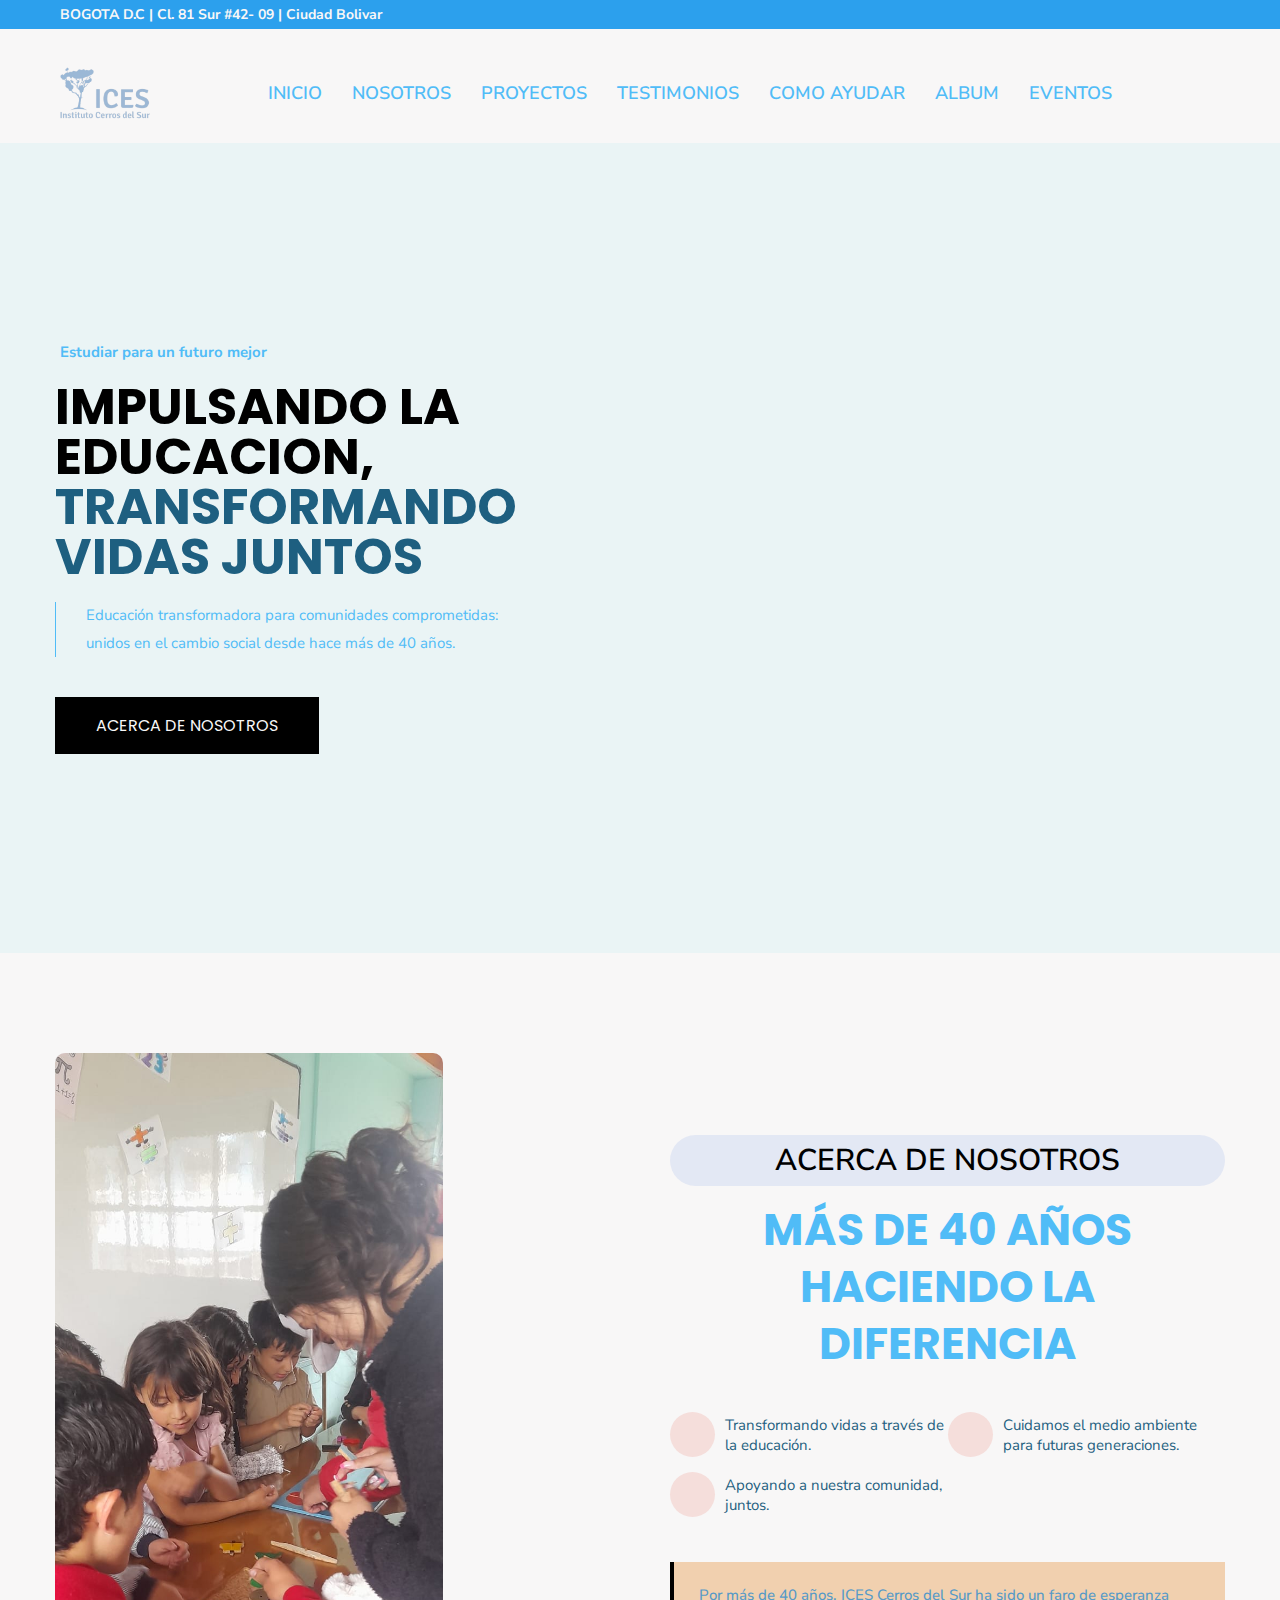
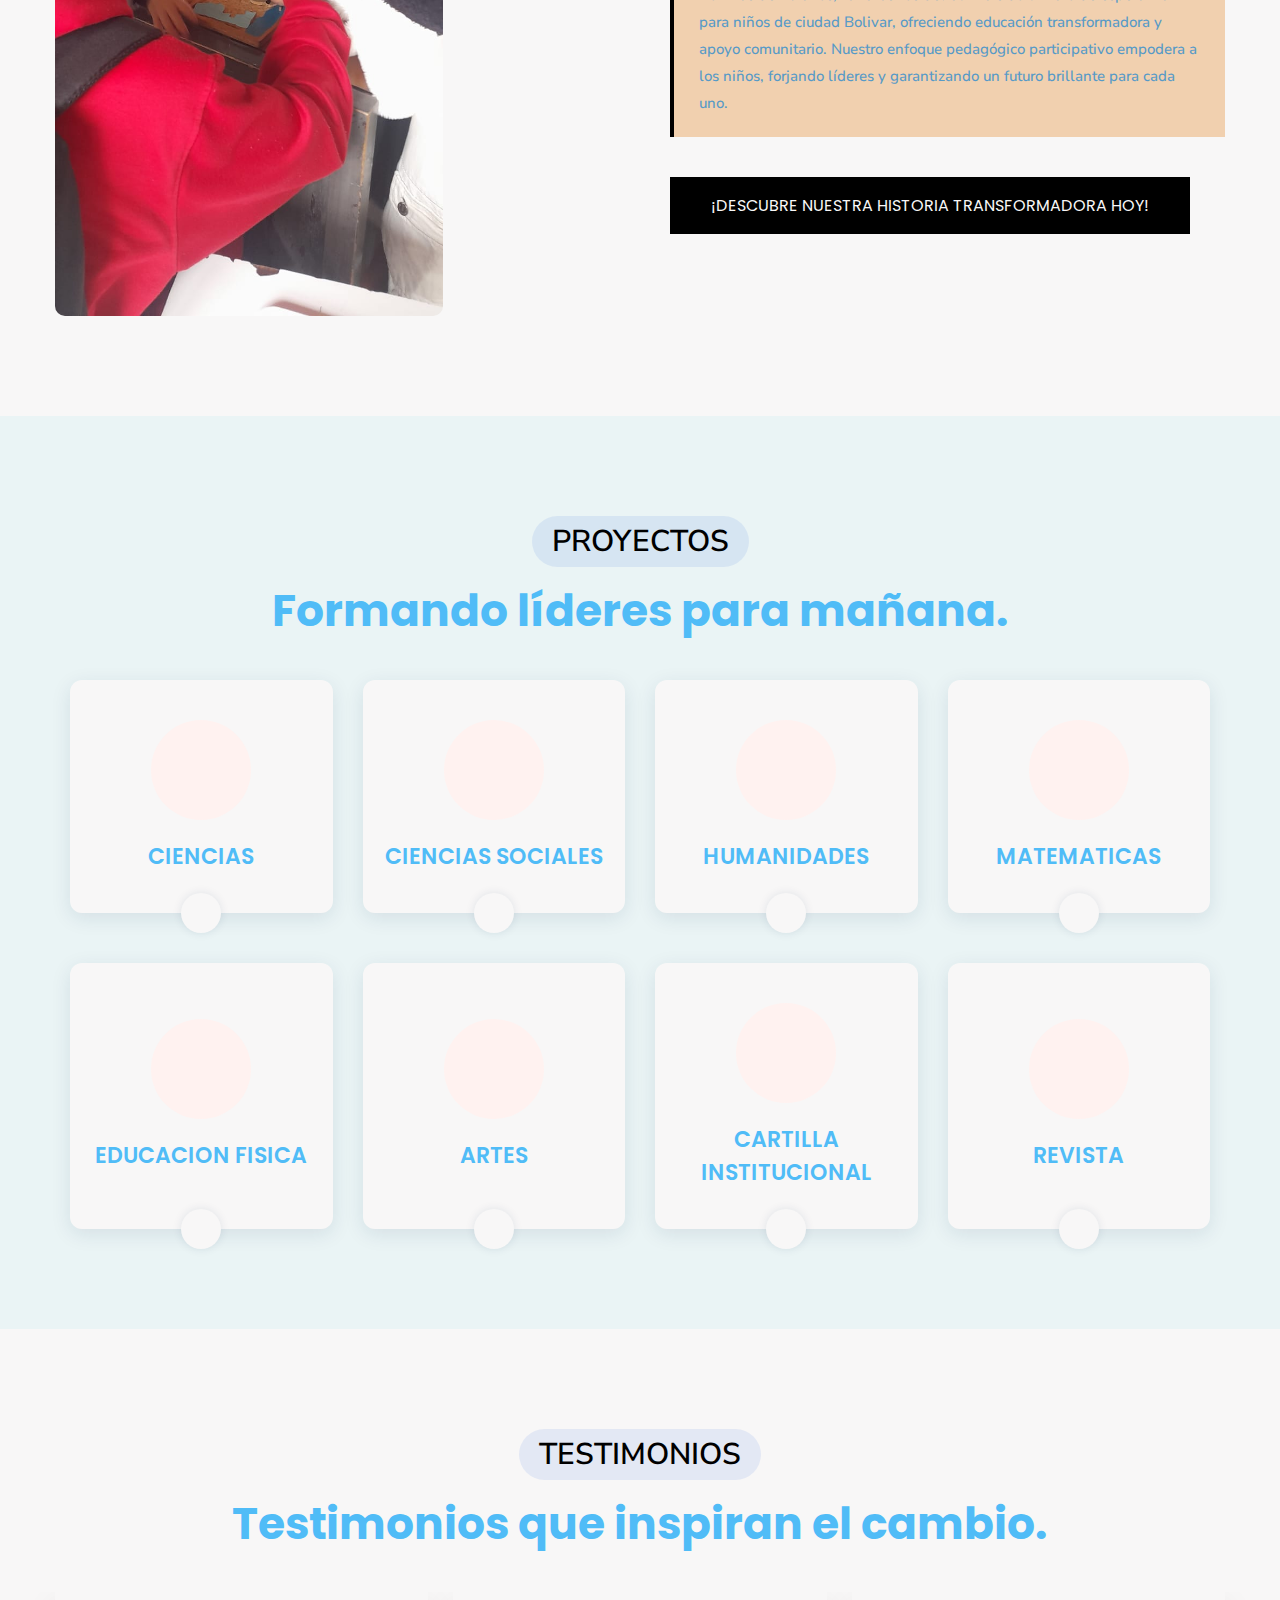
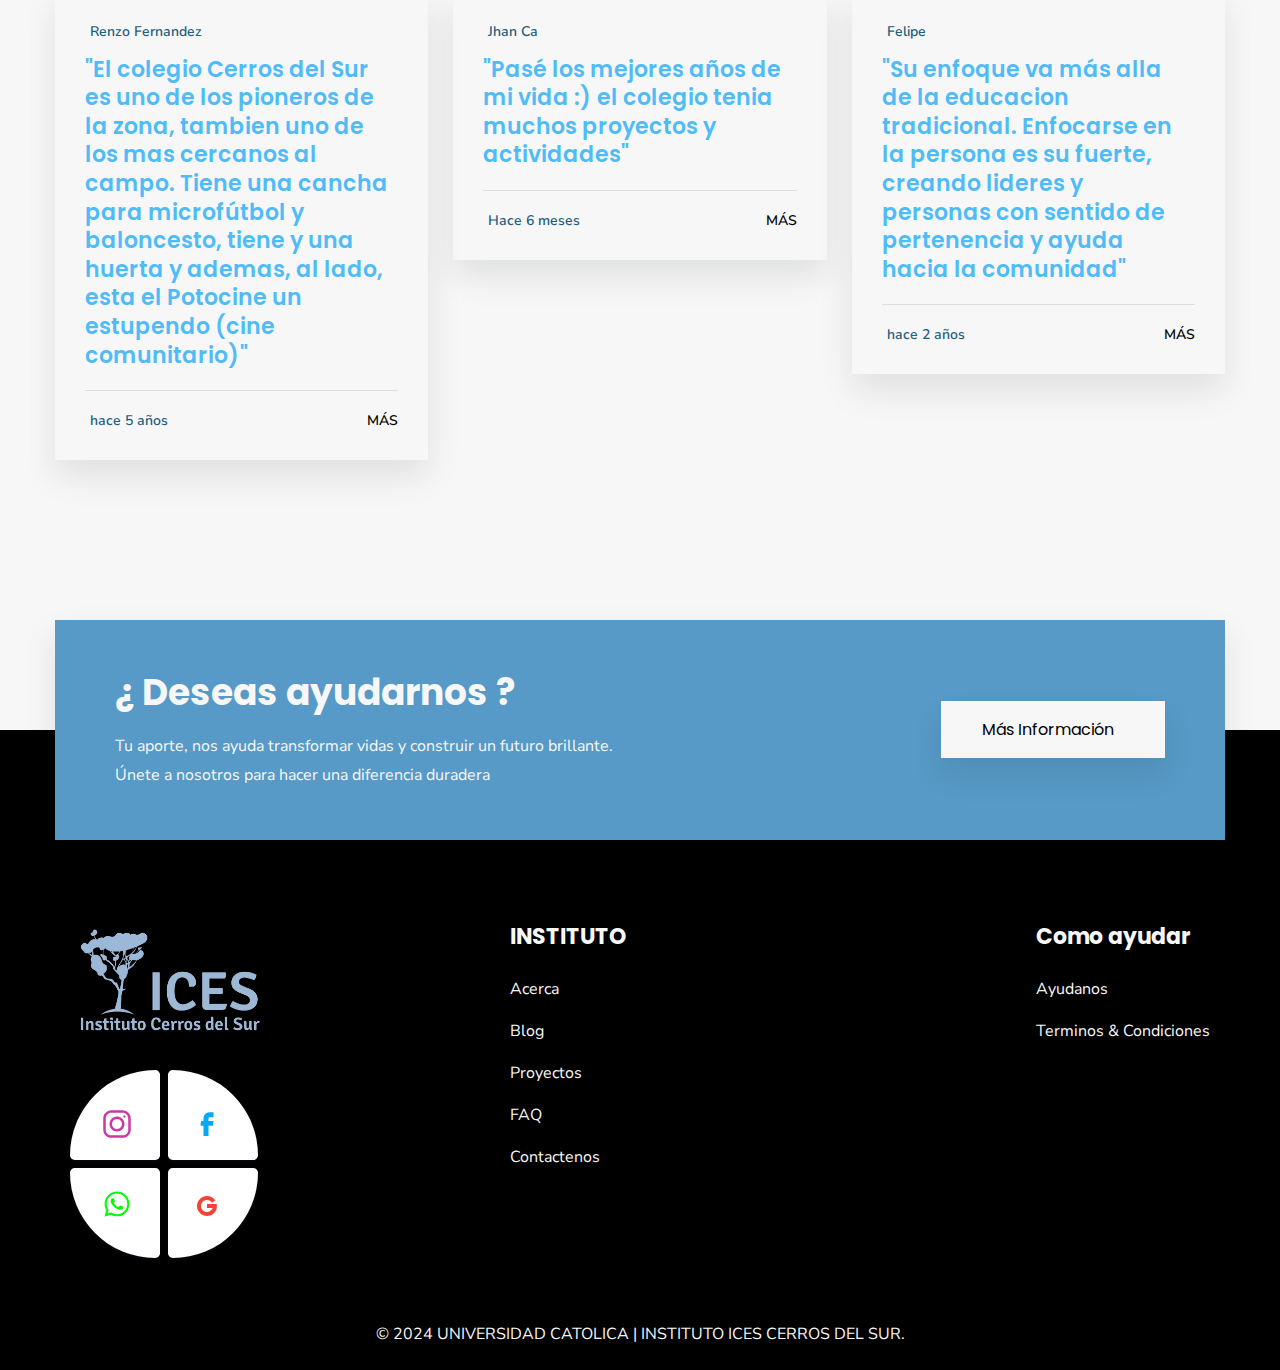
==== commit eced5069: "Primer Commit" ====
--- a/index.html
+++ b/index.html
@@ -11,7 +11,7 @@
     - favicon
   -->
 
-  <link rel="shortcut icon" type="image/png" sizes="32x32" href="./assets/images/favicon.png">
+  <link rel="icon" type="image/x-icon" href="./assets/images/favicon.ico">
 
   <!-- 
     - custom css link
@@ -86,7 +86,7 @@
     <div class="header-bottom">
       <div class="container">
 
-        <a href="index.html" class="logo2">
+        <a href="index.html" class="logo">
           <img src="./assets/images/LOGO2.png" alt="LOGO ICES">
         </a>
 
--- a/assets/css/style.css
+++ b/assets/css/style.css
@@ -1101,9 +1101,16 @@
 
 .footer-brand { margin-bottom: 70px; }
 
-.logo2>img{ width: 120px;}
+
+.logo2>img{max-width: 120px;}
 
 .logo>img{max-width: 200px;}
+
+.header-bottom .logo2 img {
+  margin-inline: auto;
+  max-width: 100px;
+  max-height: 70px;
+}
 
 .footer-brand .logo { max-width: 20px; }
 
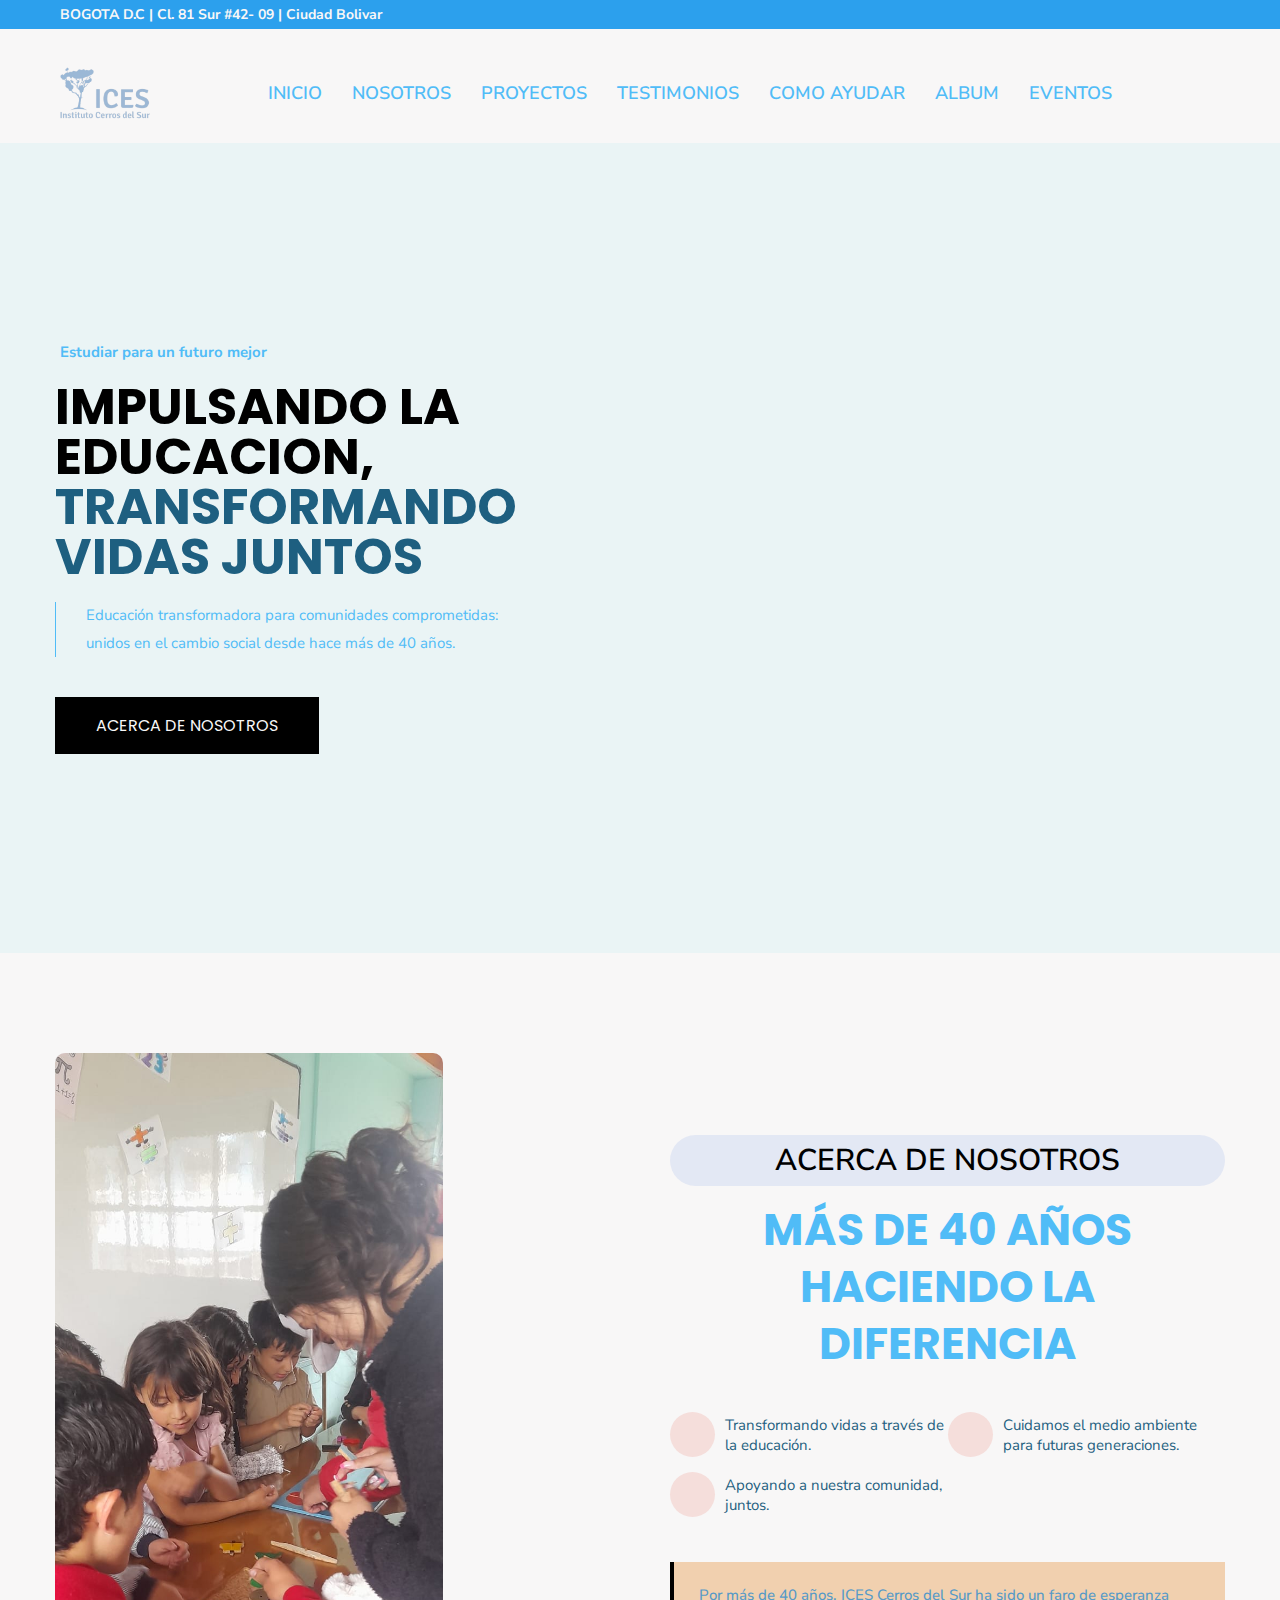
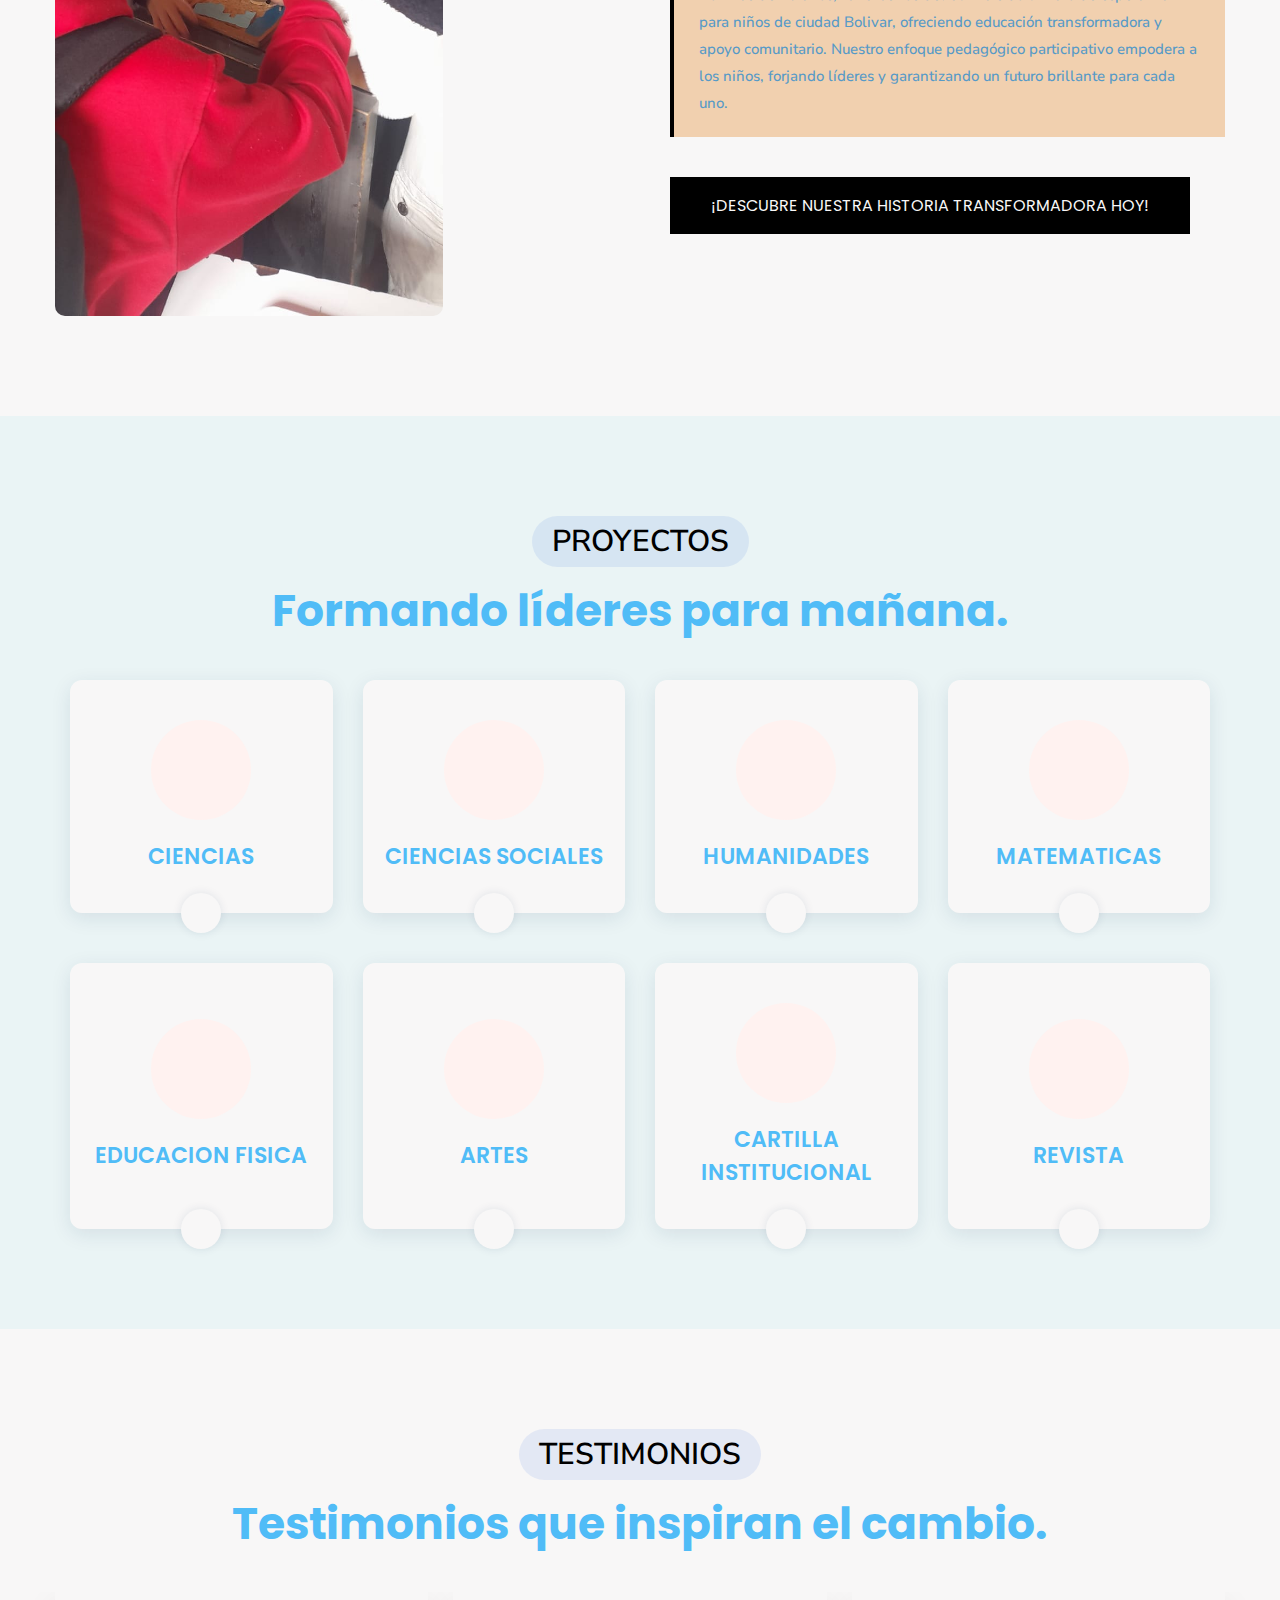
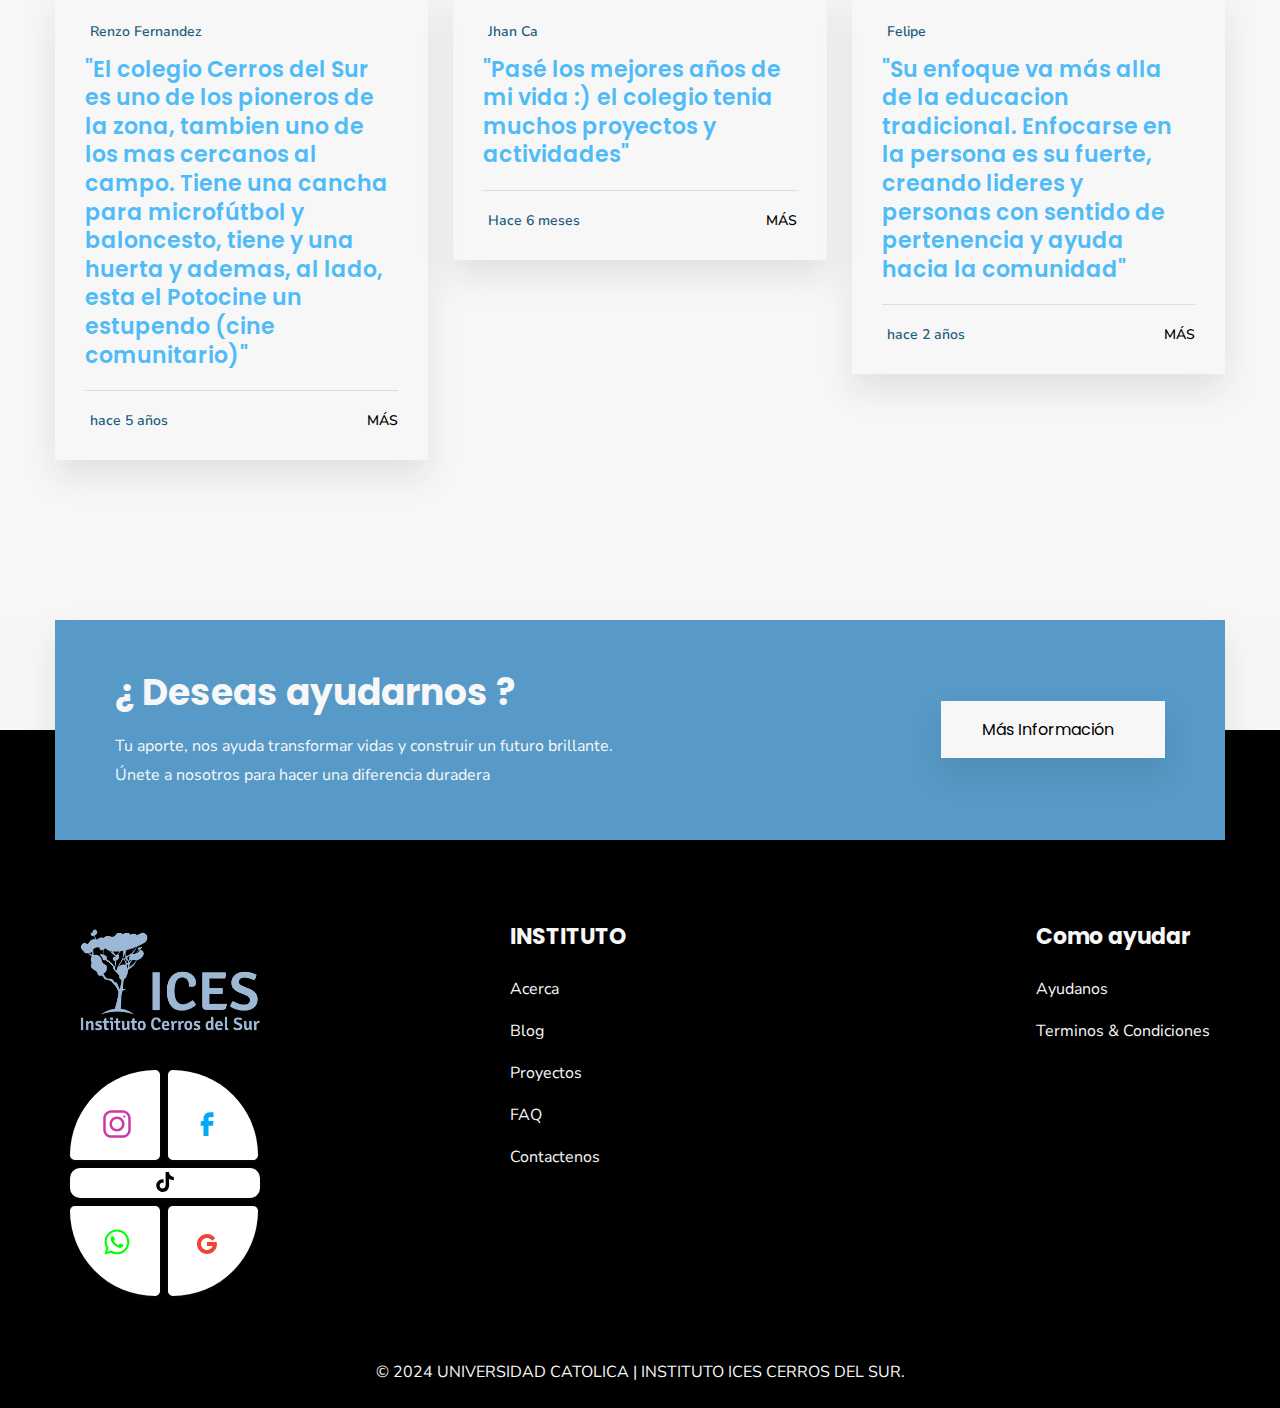
==== commit db2dec86: "V 3.0" ====
--- a/index.html
+++ b/index.html
@@ -648,7 +648,7 @@
   -->
           <div class="main">
             <div class="up">
-              <button class="card1" >
+              <button class="card1" onclick="instagram()" >
                 <svg class="instagram" fill-rule="nonzero" height="50px" width="40px" viewBox="0,0,256,256"
                   xmlns:xlink="http://www.w3.org/1999/xlink" xmlns="http://www.w3.org/2000/svg">
                   <g style="mix-blend-mode: normal" text-anchor="none" font-size="none" font-weight="none"
@@ -671,6 +671,13 @@
                 </svg>
               </button>
             </div>
+            <div class="center">
+              <button class="card5" onclick="tiktok()">
+                <svg xmlns="http://www.w3.org/2000/svg" fill="none" viewBox="0 0 48 48" height="50px" width="30px" class="tiktok">
+                  <path d="M38.0766847,15.8542954 C36.0693906,15.7935177 34.2504839,14.8341149 32.8791434,13.5466056 C32.1316475,12.8317108 31.540171,11.9694126 31.1415066,11.0151329 C30.7426093,10.0603874 30.5453728,9.03391952 30.5619062,8 L24.9731521,8 L24.9731521,28.8295196 C24.9731521,32.3434487 22.8773693,34.4182737 20.2765028,34.4182737 C19.6505623,34.4320127 19.0283477,34.3209362 18.4461858,34.0908659 C17.8640239,33.8612612 17.3337909,33.5175528 16.8862248,33.0797671 C16.4386588,32.6422142 16.0833071,32.1196657 15.8404292,31.5426268 C15.5977841,30.9658208 15.4727358,30.3459348 15.4727358,29.7202272 C15.4727358,29.0940539 15.5977841,28.4746337 15.8404292,27.8978277 C16.0833071,27.3207888 16.4386588,26.7980074 16.8862248,26.3604545 C17.3337909,25.9229017 17.8640239,25.5791933 18.4461858,25.3491229 C19.0283477,25.1192854 19.6505623,25.0084418 20.2765028,25.0219479 C20.7939283,25.0263724 21.3069293,25.1167239 21.794781,25.2902081 L21.794781,19.5985278 C21.2957518,19.4900128 20.7869423,19.436221 20.2765028,19.4380839 C18.2431278,19.4392483 16.2560928,20.0426009 14.5659604,21.1729264 C12.875828,22.303019 11.5587449,23.9090873 10.7814424,25.7878401 C10.003907,27.666593 9.80084889,29.7339663 10.1981162,31.7275214 C10.5953834,33.7217752 11.5748126,35.5530237 13.0129853,36.9904978 C14.4509252,38.4277391 16.2828722,39.4064696 18.277126,39.8028054 C20.2711469,40.1991413 22.3382874,39.9951517 24.2163416,39.2169177 C26.0948616,38.4384508 27.7002312,37.1209021 28.8296253,35.4300711 C29.9592522,33.7397058 30.5619062,31.7522051 30.5619062,29.7188301 L30.5619062,18.8324027 C32.7275484,20.3418321 35.3149087,21.0404263 38.0766847,21.0867664 L38.0766847,15.8542954 Z" fill="#000000"></path>
+                </svg>
+              </button>
+            </div>
             <div class="down">
               <button class="card3" onclick="whatsapp()">
                 <svg width="30" height="30" viewBox="0 0 24 24" xmlns="http://www.w3.org/2000/svg" class="whatsapp">
--- a/assets/css/style.css
+++ b/assets/css/style.css
@@ -1836,6 +1836,34 @@
 .card4:hover .gmail {
   fill: white;
 }
+/* --------------------------------------------- Adicional Tik Tok ------------------------------*/
+
+.card5 {
+  width: 190px; /* Ajusta el ancho según tu preferencia */
+  height: 30px; /* Ajusta la altura según tu preferencia */
+  outline: none;
+  border: none;
+  background: white;
+  border-radius: 10px; /* Bordes redondeados */
+  box-shadow: rgba(50, 50, 93, 0.25) 0px 2px 5px -1px, rgba(0, 0, 0, 0.3) 0px 1px 3px -1px;
+  transition: .2s ease-in-out;
+}
+
+.tiktok {
+  margin-top: -0.7em; /* Ajusta la posición vertical */
+  margin-left: 5em; /* Ajusta la posición horizontal */
+  fill: #000000; /* Color del logo de TikTok */
+}
+
+.card5:hover {
+  cursor: pointer;
+  scale: 1.1;
+  background-color: #8c00ff; /* Color de fondo al hacer hover */
+}
+
+.card5:hover .tiktok {
+  fill: white; /* Color del logo al hacer hover */
+}
 
 /*----------------------------------------------- parte pestaña proyectos -------------------------------------------------------*/
 
